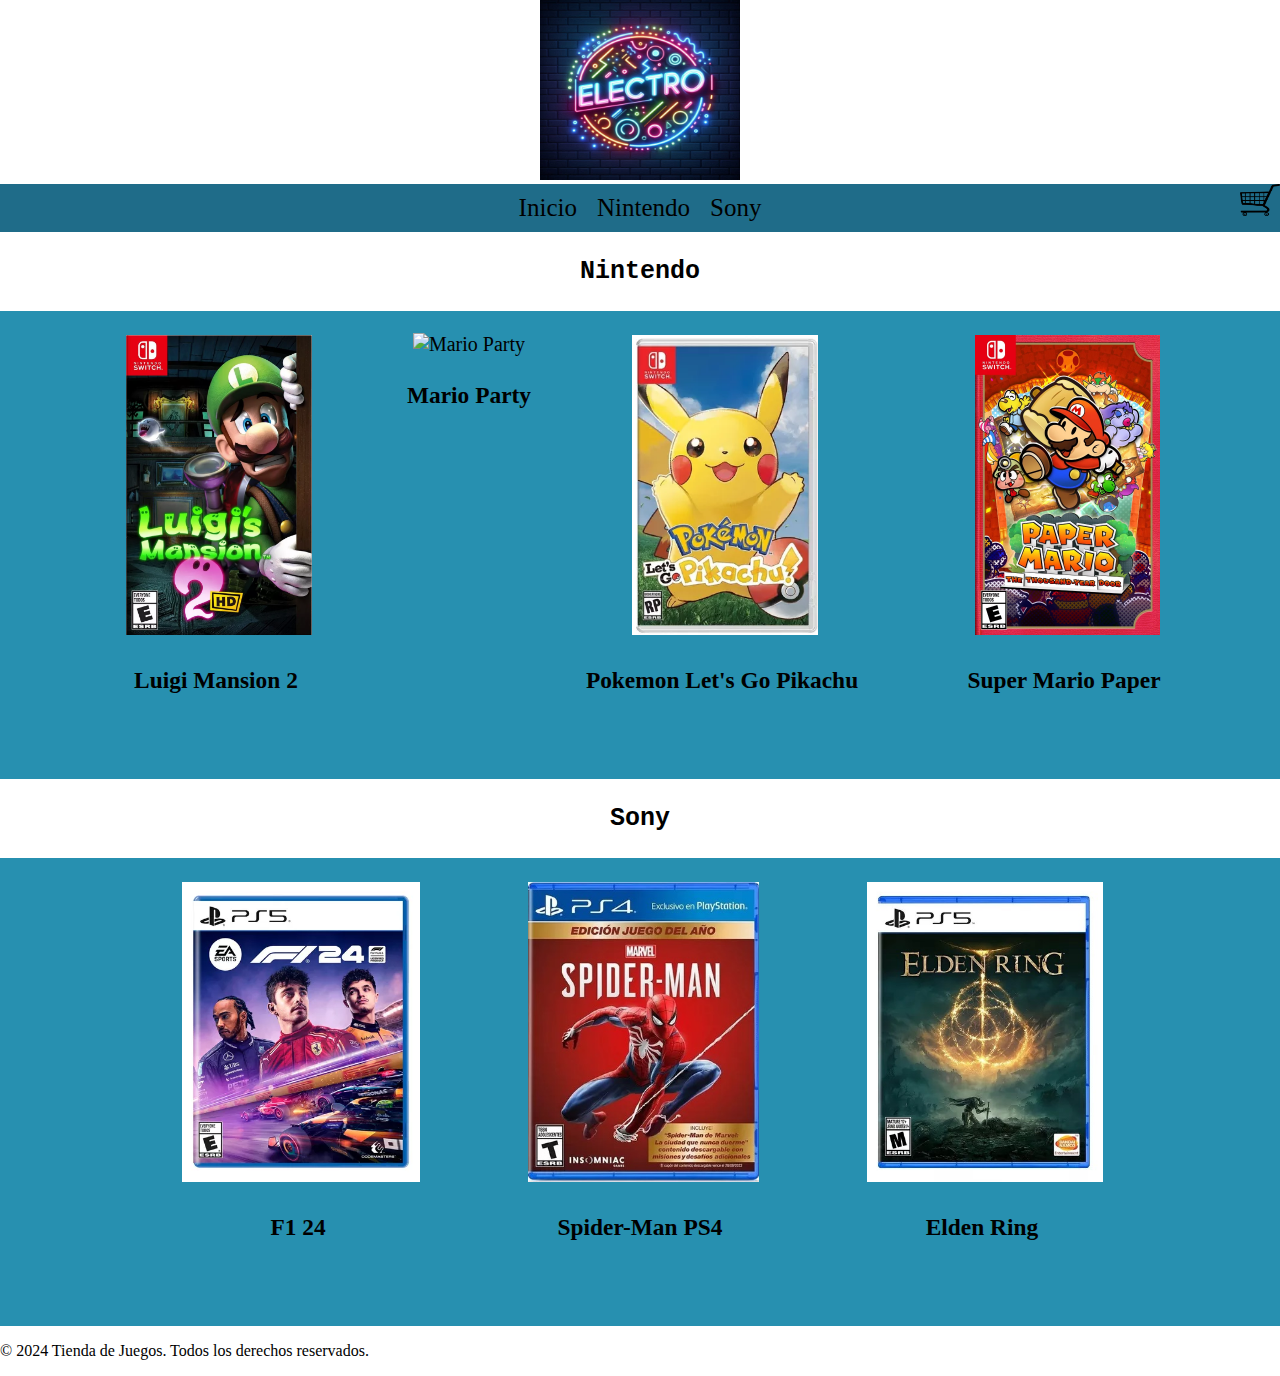
==== index.html @ 431b2d4e "se agregan imagenes, y diseño" ====
<!DOCTYPE html>
<html lang="es">

<head>
    <meta charset="UTF-8">
    <meta name="viewport" content="width=device-width, initial-scale=1.0">
    <title>Tienda de Juegos</title>
    <link href="style.css" rel="stylesheet" type="text/css" />
</head>

<body>

    <header>
        <!-- Logo -->
        <div class="logo">
            <a href="index.html"><img src="img/logo.png" width="200" height="180"></a>
            <br clear="right">
        </div>

        <div class="carrito">
            <a href=""><img src="img/carritodecompras.png" width="40" height="32"></a>
        </div>

        <div class="categorias" id="categorias">
            <a href="index.html" class="nav-menu">Inicio</a>
            <a href="#Nintendo" class="nav-menu">Nintendo</a>
            <a href="#Sony" class="nav-menu">Sony</a>
        </div>
    </header>

    <section id="Nintendo" class="contenedor1">
        <h3 class="tituloSeccion">Nintendo</h3>
        <div class="colorContenedor">
            <div class="imagenes centrarimagenes">
                <div class="textSeccion">
                    <a class="quitarSubrayado" href="">
                        <img src="img/Juegos/Nintendo/Luigi_Mansion_2.png" alt="Luigi Mansion 2">
                        <h3>Luigi Mansion 2</h3>
                    </a>
                </div>
                <div class="textSeccion">
                    <a class="quitarSubrayado" href="">
                        <img src="img/Juegos/Nintendo/Mario_Party.png" alt="Mario Party">
                        <h3>Mario Party</h3>
                    </a>
                </div>
                <div class="textSeccion">
                    <a class="quitarSubrayado" href="">
                        <img src="img/Juegos/Nintendo/Pokemon_Let's_Go_Pikachu.png" alt="Pokemon Let's Go Pikachu">
                        <h3>Pokemon Let's Go Pikachu</h3>
                    </a>
                </div>
                <div class="textSeccion">
                    <a class="quitarSubrayado" href="">
                        <img src="img/Juegos/Nintendo/Super_Mario_Paper.webp" alt="Super Mario Paper">
                        <h3>Super Mario Paper</h3>
                    </a>
                </div>
            </div>
        </div>
    </section>
    
    <section id="Sony" class="contenedor2">
        <h3 class="tituloSeccion">Sony</h3>
        <div class="colorContenedor">
            <div class="imagenes">
                <div class="centrarimagenes">

                    <div class="textSeccion">
                        <a class="quitarSubrayado" href="">
                            <img src="img/Juegos/Sony/PS5/F1_24.webp">
                            <h3>F1 24</h3>
                        </a>
                    </div>

                    <div class="textSeccion">
                        <a class="quitarSubrayado" href="">
                            <img src="img/Juegos/Sony/PS4/SpiderMan_PS4.jpg">
                            <h3>Spider-Man PS4</h3>
                        </a>
                    </div>

                    <div class="textSeccion">
                        <a class="quitarSubrayado" href="">
                            <img src="img/Juegos/Sony/PS5/Elden_Ring.jpg">
                            <h3>Elden Ring</h3>
                        </a>
                    </div>

                </div>
            </div>
        </div>
    </section>

</body>

<footer>
    <p>&copy; 2024 Tienda de Juegos. Todos los derechos reservados.</p>
</footer>
</body>

</html>
---- style.css ----
/* Color fondo */
body {
  background-color: #ffffff;
  margin: 0;
}

.colorContenedor {
  background-color: #2790b0;
  padding: 10px 0 4%;
}

.logo {
  display: flex;
  justify-content: center;
}

/* header */

header .categorias {
  display: flex;
  flex-wrap: wrap;
  justify-content: center;
  background-color: #1f6c89;
}

header .categorias a {
  color: black;
  margin: 5px 5px;
  font-size: 25px;
  font-weight: 500;
  text-decoration: none;
  padding: 5px;
  font-family: "Trebuchet MS";
}

header .categorias :hover {
  transform: scale(1.1);
  transition-duration: 1s;
}

/* HEADER carrito */
header .carrito {
  position: absolute;
  right: 0;
  font-size: 1.5rem;
  display: flex;
}

/* / header */

/* Titulo de la seccion */
.tituloSeccion {
  text-align: center;
  font-size: 25px;
  font-family: "Courier New", Courier, monospace;
}

/* centrar imagenes de los productos */
.centrarimagenes {
  display: flex;
  flex-direction: row;
  flex-wrap: wrap;
  justify-content: center;
}

/* texto, distancia y tamaño  */
.textSeccion {
  padding: 10px 20px;
  font-size: 20px;
  text-align: center;
  font-family: Georgia, "Times New Roman", Times, serif;
  text-decoration: none;
  color: black;
}

.quitarSubrayado {
  text-decoration: none;
  color: black;
}

/* Tamaño imagenes de los productos */
.imagenes img {
  margin: 1%;
  width: 300px;
  height: 300px;
  object-fit: contain;
  position: relative;
  padding: 1px;
}

/* Efecto agrandar imagenes de los productos */
.centrarimagenes :hover img {
  transform: scale(1.1);
  transition-duration: 1s;
}

.centrarimagenes .text:hover img {
  transform: scale(1.1);
}
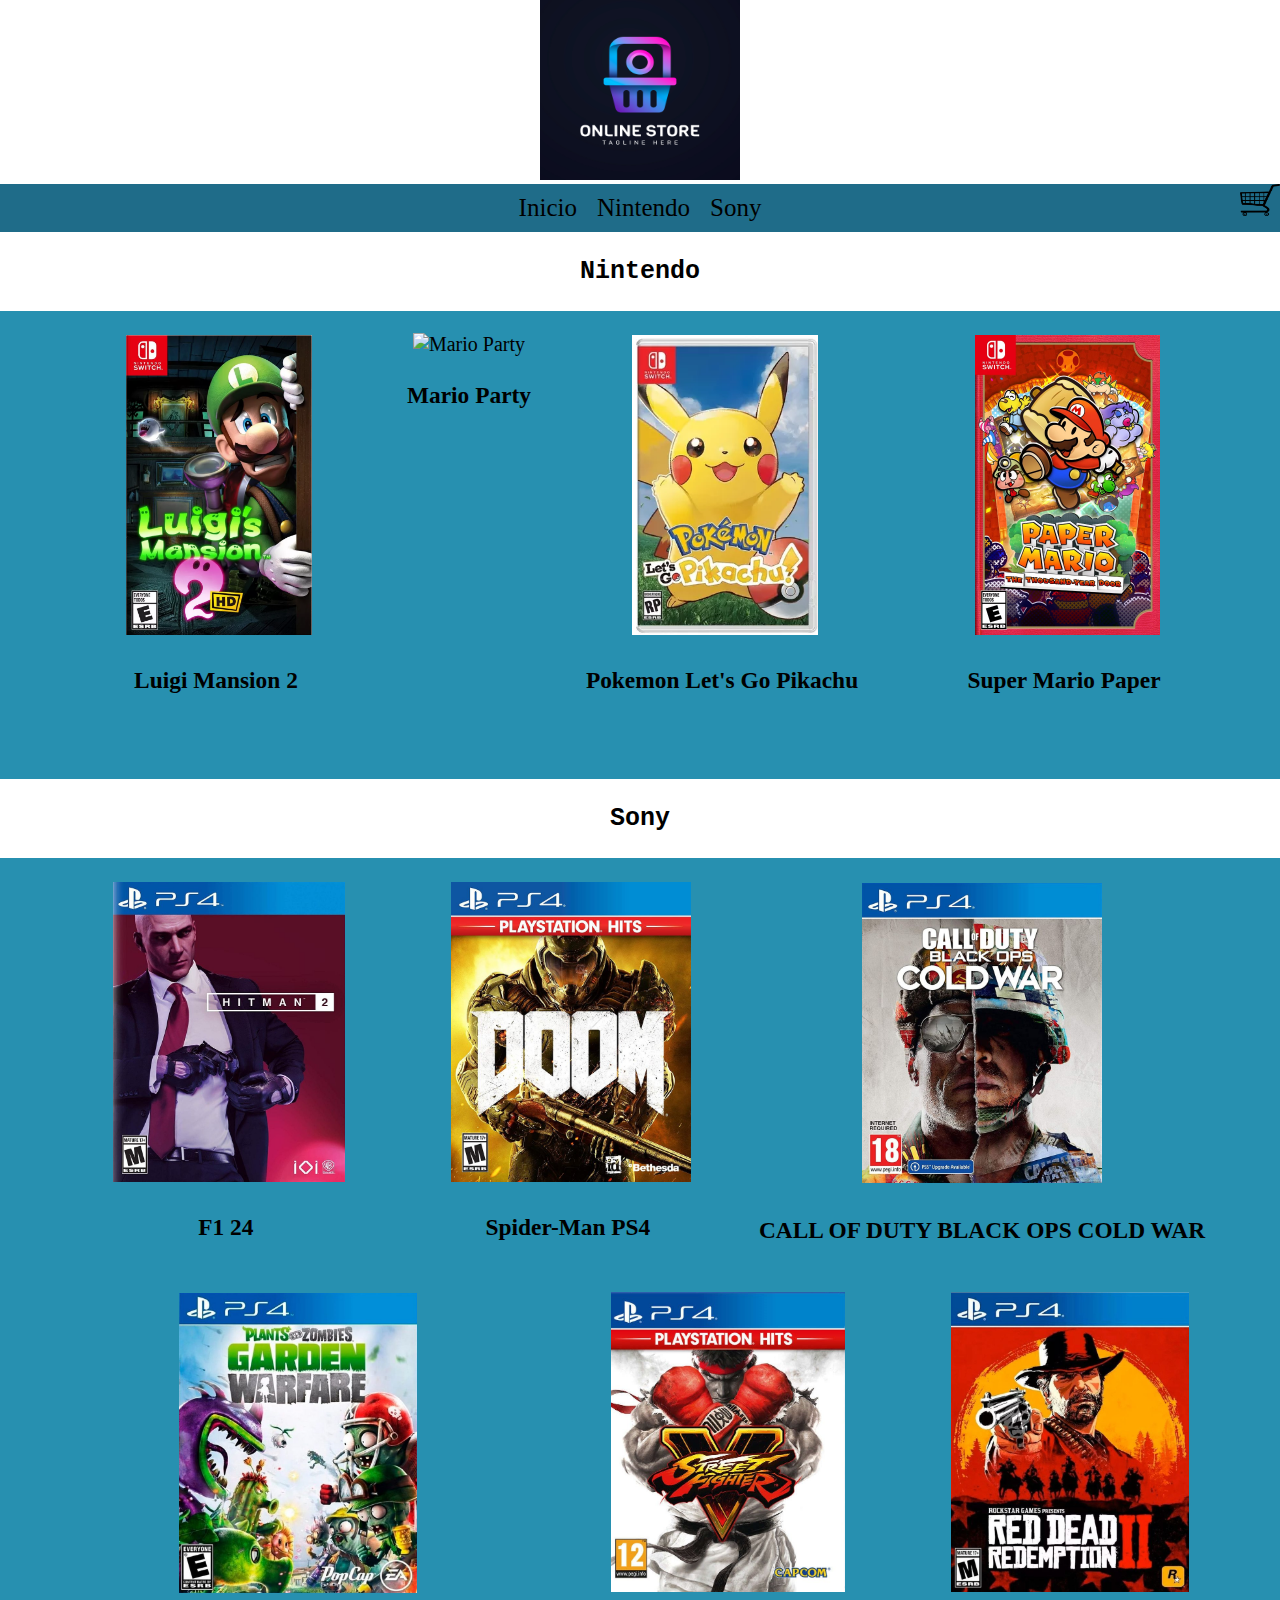
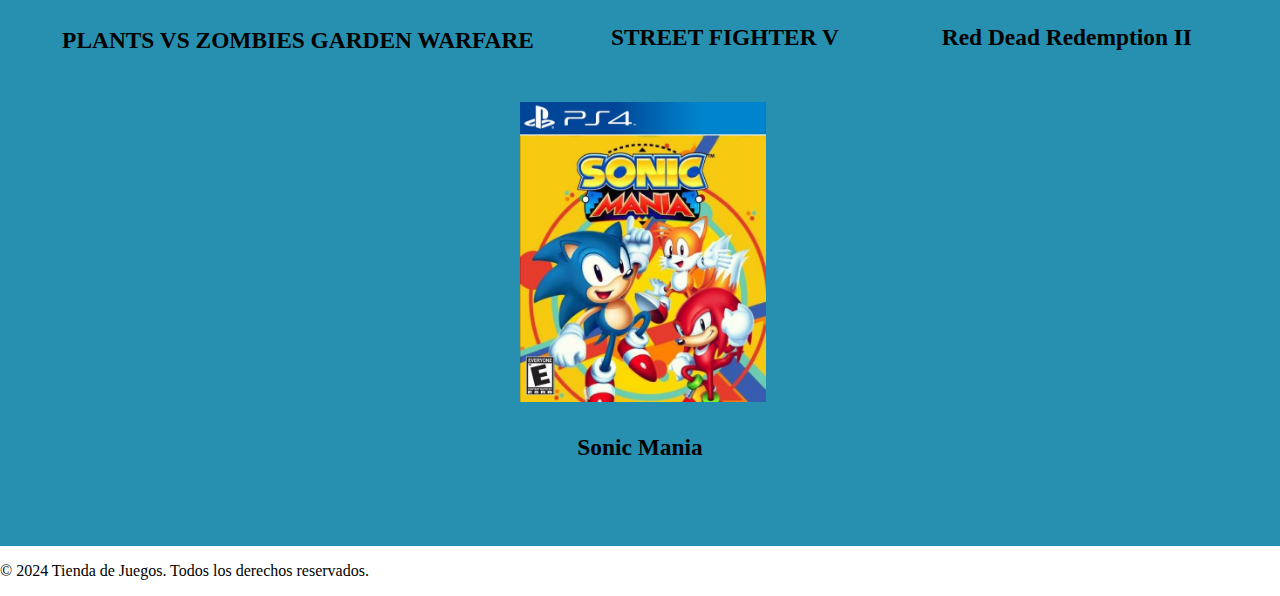
==== commit e4736328: "imagenes y diseño" ====
--- a/index.html
+++ b/index.html
@@ -13,19 +13,22 @@
     <header>
         <!-- Logo -->
         <div class="logo">
-            <a href="index.html"><img src="img/logo.png" width="200" height="180"></a>
+            <a href="index.html"><img src="img/logo.jpg" width="200" height="180"></a>
             <br clear="right">
         </div>
 
-        <div class="carrito">
-            <a href=""><img src="img/carritodecompras.png" width="40" height="32"></a>
-        </div>
+        <!-- .....MENU..... -->
+        <nav>
+            <div class="carrito">
+                <a href=""><img src="img/carritodecompras.png" width="40" height="32"></a>
+            </div>
 
-        <div class="categorias" id="categorias">
-            <a href="index.html" class="nav-menu">Inicio</a>
-            <a href="#Nintendo" class="nav-menu">Nintendo</a>
-            <a href="#Sony" class="nav-menu">Sony</a>
-        </div>
+            <div class="categorias" id="categorias">
+                <a href="index.html" class="nav-menu">Inicio</a>
+                <a href="#Nintendo" class="nav-menu">Nintendo</a>
+                <a href="#Sony" class="nav-menu">Sony</a>
+            </div>
+        </nav>
     </header>
 
     <section id="Nintendo" class="contenedor1">
@@ -59,7 +62,7 @@
             </div>
         </div>
     </section>
-    
+
     <section id="Sony" class="contenedor2">
         <h3 class="tituloSeccion">Sony</h3>
         <div class="colorContenedor">
@@ -68,24 +71,56 @@
 
                     <div class="textSeccion">
                         <a class="quitarSubrayado" href="">
-                            <img src="img/Juegos/Sony/PS5/F1_24.webp">
+                            <img src="img/Juegos/Sony/PS4/HITMAN_2.jfif">
                             <h3>F1 24</h3>
                         </a>
                     </div>
 
                     <div class="textSeccion">
                         <a class="quitarSubrayado" href="">
-                            <img src="img/Juegos/Sony/PS4/SpiderMan_PS4.jpg">
+                            <img src="img/Juegos/Sony/PS4/DOOM.jfif">
                             <h3>Spider-Man PS4</h3>
                         </a>
                     </div>
 
                     <div class="textSeccion">
                         <a class="quitarSubrayado" href="">
-                            <img src="img/Juegos/Sony/PS5/Elden_Ring.jpg">
-                            <h3>Elden Ring</h3>
+                            <img src="img/Juegos/Sony/PS4/CALL_OF_DUTY_BLACK_OPS_COLD_WAR.jfif">
+                            <h3>CALL OF DUTY BLACK OPS COLD WAR</h3>
                         </a>
                     </div>
+
+                    <div class="textSeccion">
+                        <a class="quitarSubrayado" href="">
+                            <img src="img/Juegos/Sony/PS4/PLANTS_VS_ZOMBIES_GARDEN_WARFARE.jfif">
+                            <h3>PLANTS VS ZOMBIES GARDEN WARFARE</h3>
+                        </a>
+                    </div>
+
+                    <div class="textSeccion">
+                        <a class="quitarSubrayado" href="">
+                            <img src="img/Juegos/Sony/PS4/STREET_FIGHTER_V.jfif">
+                            <h3>STREET FIGHTER V</h3>
+                        </a>
+                    </div>
+
+                    <div class="textSeccion">
+                        <a class="quitarSubrayado" href="">
+                            <img src="img/Juegos/Sony/PS4/Red_Dead_Redemption_II.jfif">
+                            <h3>Red Dead Redemption II</h3>
+                        </a>
+                    </div>
+
+
+                    <div class="textSeccion">
+                        <a class="quitarSubrayado" href="">
+                            <img src="img/Juegos/Sony/PS4/Sonic_Mania.jpg">
+                            <h3>Sonic Mania</h3>
+                        </a>
+                    </div>
+
+
+
 
                 </div>
             </div>
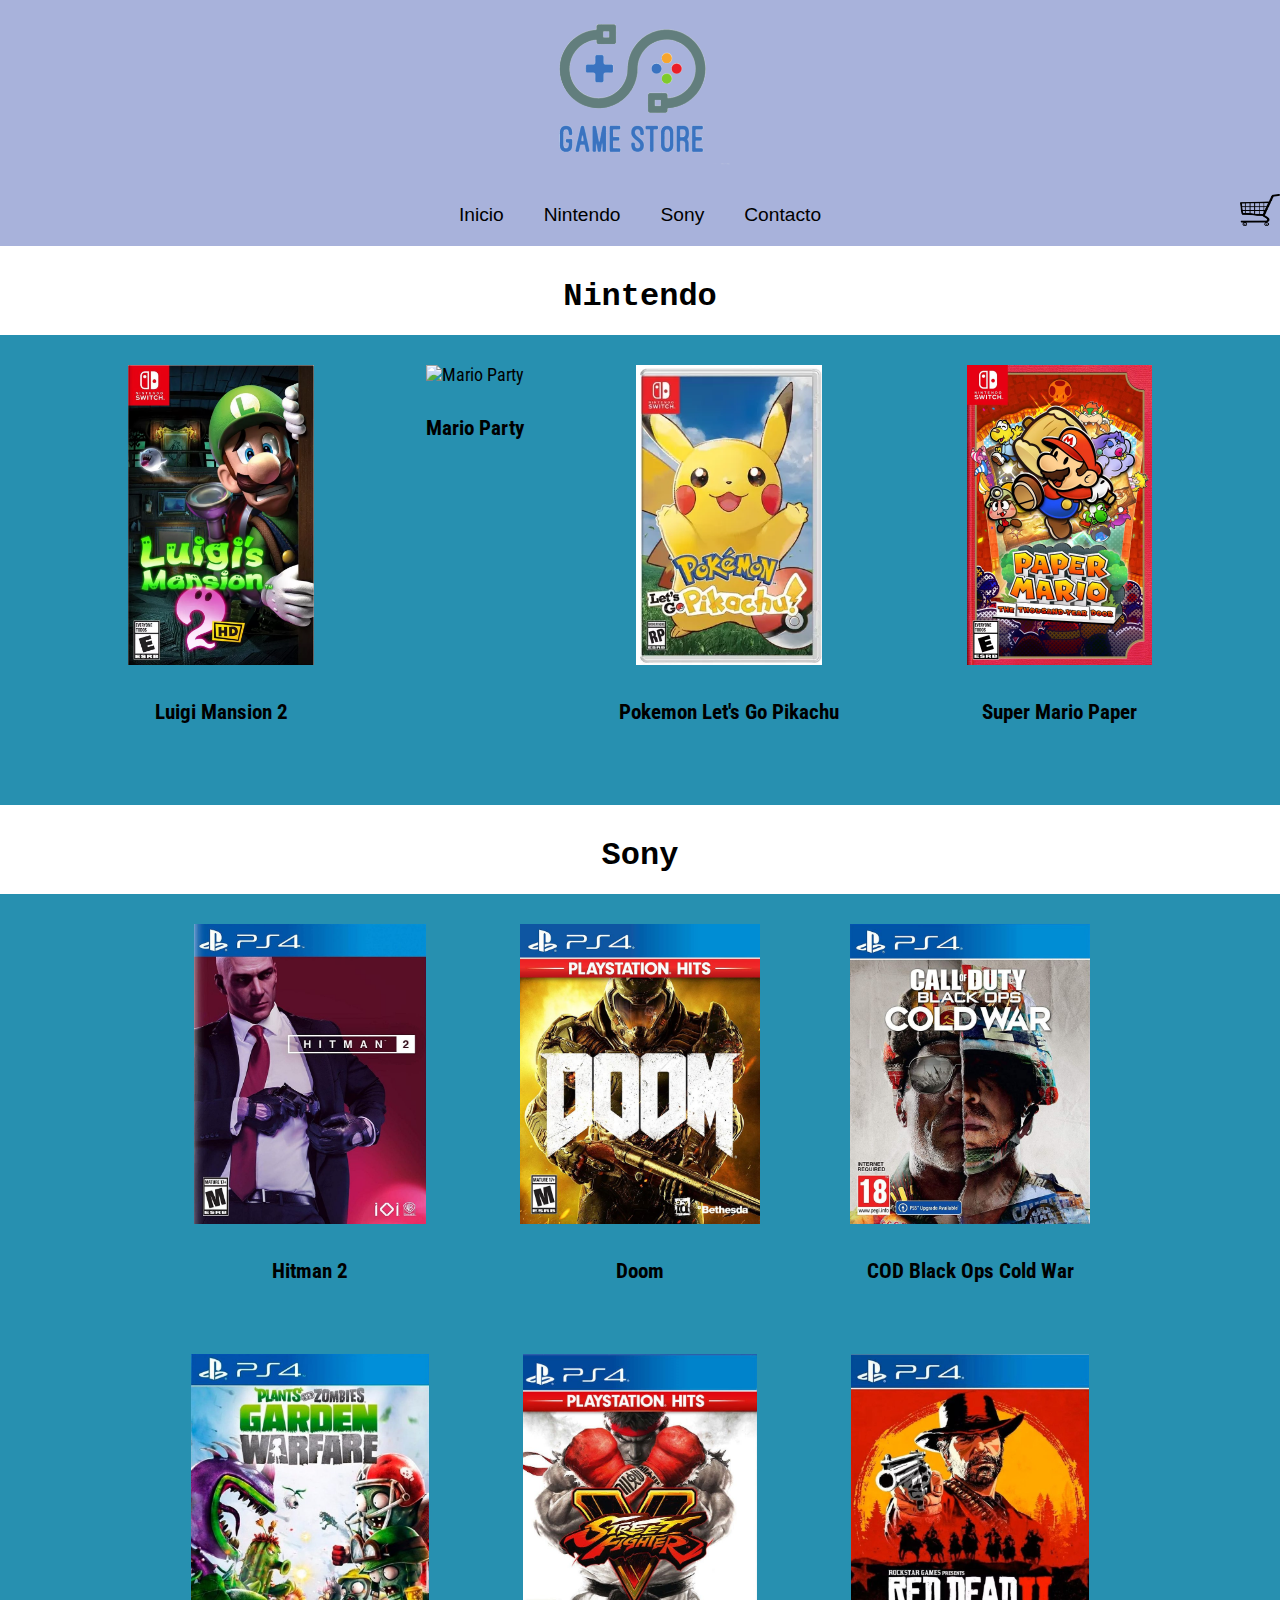
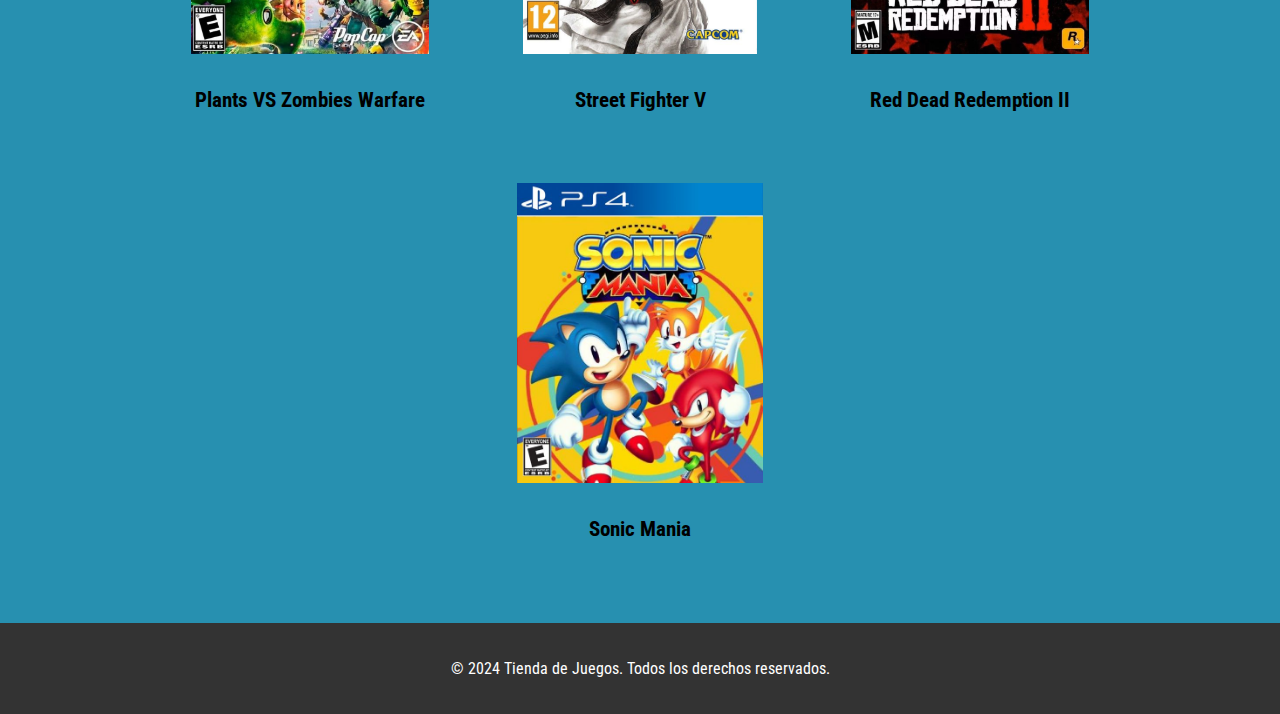
==== commit d200c603: "form y contact" ====
--- a/index.html
+++ b/index.html
@@ -4,134 +4,137 @@
 <head>
     <meta charset="UTF-8">
     <meta name="viewport" content="width=device-width, initial-scale=1.0">
-    <title>Tienda de Juegos</title>
+    <title>Game Store</title>
+
     <link href="style.css" rel="stylesheet" type="text/css" />
+
+    <!-- Fuentes de Google -->
+    <link rel="preconnect" href="https://fonts.googleapis.com">
+    <link rel="preconnect" href="https://fonts.gstatic.com" crossorigin>
+    <link href="https://fonts.googleapis.com/css2?family=Roboto+Condensed:ital,wght@0,100..900;1,100..900&display=swap"
+        rel="stylesheet">
 </head>
 
-<body>
+<header>
+    <!-- Logo -->
+    <a href="index.html">
+        <img src="img/logo.png" alt="Logo Tienda de Juegos" width="200" height="180">
+    </a>
 
-    <header>
-        <!-- Logo -->
-        <div class="logo">
-            <a href="index.html"><img src="img/logo.jpg" width="200" height="180"></a>
-            <br clear="right">
+    <!-- Menú de navegación -->
+    <nav>
+        <div class="carrito">
+            <a href="carrito.html" aria-label="Ver carrito">
+                <img src="img/carritodecompras.png" width="40" height="32" alt="Carrito de compras">
+            </a>
         </div>
 
-        <!-- .....MENU..... -->
-        <nav>
-            <div class="carrito">
-                <a href=""><img src="img/carritodecompras.png" width="40" height="32"></a>
-            </div>
+        <div class="categorias" id="categorias">
+            <a href="index.html" class="nav-menu" aria-label="Ir a la página principal">Inicio</a>
+            <a href="#Nintendo" class="nav-menu" aria-label="Ver juegos de Nintendo">Nintendo</a>
+            <a href="#Sony" class="nav-menu" aria-label="Ver juegos de Sony">Sony</a>
+            <a href="contact.html" target="_blank" class="nav-menu" aria-label="Contacto">Contacto</a>
+        </div>
+    </nav>
+</header>
 
-            <div class="categorias" id="categorias">
-                <a href="index.html" class="nav-menu">Inicio</a>
-                <a href="#Nintendo" class="nav-menu">Nintendo</a>
-                <a href="#Sony" class="nav-menu">Sony</a>
-            </div>
-        </nav>
-    </header>
+<body>
+    <main>
 
-    <section id="Nintendo" class="contenedor1">
-        <h3 class="tituloSeccion">Nintendo</h3>
-        <div class="colorContenedor">
-            <div class="imagenes centrarimagenes">
-                <div class="textSeccion">
-                    <a class="quitarSubrayado" href="">
-                        <img src="img/Juegos/Nintendo/Luigi_Mansion_2.png" alt="Luigi Mansion 2">
-                        <h3>Luigi Mansion 2</h3>
-                    </a>
-                </div>
-                <div class="textSeccion">
-                    <a class="quitarSubrayado" href="">
-                        <img src="img/Juegos/Nintendo/Mario_Party.png" alt="Mario Party">
-                        <h3>Mario Party</h3>
-                    </a>
-                </div>
-                <div class="textSeccion">
-                    <a class="quitarSubrayado" href="">
-                        <img src="img/Juegos/Nintendo/Pokemon_Let's_Go_Pikachu.png" alt="Pokemon Let's Go Pikachu">
-                        <h3>Pokemon Let's Go Pikachu</h3>
-                    </a>
-                </div>
-                <div class="textSeccion">
-                    <a class="quitarSubrayado" href="">
-                        <img src="img/Juegos/Nintendo/Super_Mario_Paper.webp" alt="Super Mario Paper">
-                        <h3>Super Mario Paper</h3>
-                    </a>
+        <!-- Sección de juegos Nintendo -->
+        <section id="Nintendo" class="contenedor1">
+            <h3 class="tituloSeccion">Nintendo</h3>
+            <div class="colorContenedor">
+                <div class="imagenes centrarimagenes">
+                    <div class="textoSeccion">
+                        <a class="quitarSubrayado" href="">
+                            <img src="img/Juegos/Nintendo/Luigi_Mansion_2.png" alt="Luigi Mansion 2">
+                            <h3>Luigi Mansion 2</h3>
+                        </a>
+                    </div>
+                    <div class="textoSeccion">
+                        <a class="quitarSubrayado" href="">
+                            <img src="img/Juegos/Nintendo/Mario_Party.png" alt="Mario Party">
+                            <h3>Mario Party</h3>
+                        </a>
+                    </div>
+                    <div class="textoSeccion">
+                        <a class="quitarSubrayado" href="">
+                            <img src="img/Juegos/Nintendo/Pokemon_Let's_Go_Pikachu.png" alt="Pokemon Let's Go Pikachu">
+                            <h3>Pokemon Let's Go Pikachu</h3>
+                        </a>
+                    </div>
+                    <div class="textoSeccion">
+                        <a class="quitarSubrayado" href="">
+                            <img src="img/Juegos/Nintendo/Super_Mario_Paper.webp" alt="Super Mario Paper">
+                            <h3>Super Mario Paper</h3>
+                        </a>
+                    </div>
                 </div>
             </div>
-        </div>
-    </section>
+        </section>
 
-    <section id="Sony" class="contenedor2">
-        <h3 class="tituloSeccion">Sony</h3>
-        <div class="colorContenedor">
-            <div class="imagenes">
-                <div class="centrarimagenes">
+        <!-- Sección de juegos Sony -->
+        <section id="Sony" class="contenedor2">
+            <h3 class="tituloSeccion">Sony</h3>
+            <div class="colorContenedor">
+                <div class="imagenes">
+                    <div class="centrarimagenes">
+                        <div class="textoSeccion">
+                            <a class="quitarSubrayado" href="">
+                                <img src="img/Juegos/Sony/PS4/HITMAN_2.jfif" alt="Hitman 2">
+                                <h3>Hitman 2</h3>
+                            </a>
+                        </div>
+                        <div class="textoSeccion">
+                            <a class="quitarSubrayado" href="">
+                                <img src="img/Juegos/Sony/PS4/DOOM.jfif" alt="Doom">
+                                <h3>Doom</h3>
+                            </a>
+                        </div>
+                        <div class="textoSeccion">
+                            <a class="quitarSubrayado" href="">
+                                <img src="img/Juegos/Sony/PS4/CALL_OF_DUTY_BLACK_OPS_COLD_WAR.jfif"
+                                    alt="COD Black Ops Cold War">
+                                <h3>COD Black Ops Cold War</h3>
+                            </a>
+                        </div>
+                        <div class="textoSeccion">
+                            <a class="quitarSubrayado" href="">
+                                <img src="img/Juegos/Sony/PS4/PLANTS_VS_ZOMBIES_GARDEN_WARFARE.jfif"
+                                    alt="Plants VS Zombies Warfare">
+                                <h3>Plants VS Zombies Warfare</h3>
+                            </a>
+                        </div>
+                        <div class="textoSeccion">
+                            <a class="quitarSubrayado" href="">
+                                <img src="img/Juegos/Sony/PS4/STREET_FIGHTER_V.jfif" alt="Street Fighter V">
+                                <h3>Street Fighter V</h3>
+                            </a>
+                        </div>
+                        <div class="textoSeccion">
+                            <a class="quitarSubrayado" href="">
+                                <img src="img/Juegos/Sony/PS4/Red_Dead_Redemption_II.jfif" alt="Red Dead Redemption II">
+                                <h3>Red Dead Redemption II</h3>
+                            </a>
+                        </div>
+                        <div class="textoSeccion">
+                            <a class="quitarSubrayado" href="">
+                                <img src="img/Juegos/Sony/PS4/Sonic_Mania.jpg" alt="Sonic Mania">
+                                <h3>Sonic Mania</h3>
+                            </a>
+                        </div>
+                    </div>
+                </div>
+            </div>
+        </section>
+    </main>
+</body>
 
-                    <div class="textSeccion">
-                        <a class="quitarSubrayado" href="">
-                            <img src="img/Juegos/Sony/PS4/HITMAN_2.jfif">
-                            <h3>F1 24</h3>
-                        </a>
-                    </div>
-
-                    <div class="textSeccion">
-                        <a class="quitarSubrayado" href="">
-                            <img src="img/Juegos/Sony/PS4/DOOM.jfif">
-                            <h3>Spider-Man PS4</h3>
-                        </a>
-                    </div>
-
-                    <div class="textSeccion">
-                        <a class="quitarSubrayado" href="">
-                            <img src="img/Juegos/Sony/PS4/CALL_OF_DUTY_BLACK_OPS_COLD_WAR.jfif">
-                            <h3>CALL OF DUTY BLACK OPS COLD WAR</h3>
-                        </a>
-                    </div>
-
-                    <div class="textSeccion">
-                        <a class="quitarSubrayado" href="">
-                            <img src="img/Juegos/Sony/PS4/PLANTS_VS_ZOMBIES_GARDEN_WARFARE.jfif">
-                            <h3>PLANTS VS ZOMBIES GARDEN WARFARE</h3>
-                        </a>
-                    </div>
-
-                    <div class="textSeccion">
-                        <a class="quitarSubrayado" href="">
-                            <img src="img/Juegos/Sony/PS4/STREET_FIGHTER_V.jfif">
-                            <h3>STREET FIGHTER V</h3>
-                        </a>
-                    </div>
-
-                    <div class="textSeccion">
-                        <a class="quitarSubrayado" href="">
-                            <img src="img/Juegos/Sony/PS4/Red_Dead_Redemption_II.jfif">
-                            <h3>Red Dead Redemption II</h3>
-                        </a>
-                    </div>
+    <!-- Footer -->
+    <footer>
+        <p>&copy; 2024 Tienda de Juegos. Todos los derechos reservados.</p>
+    </footer>
 
 
-                    <div class="textSeccion">
-                        <a class="quitarSubrayado" href="">
-                            <img src="img/Juegos/Sony/PS4/Sonic_Mania.jpg">
-                            <h3>Sonic Mania</h3>
-                        </a>
-                    </div>
-
-
-
-
-                </div>
-            </div>
-        </div>
-    </section>
-
-</body>
-
-<footer>
-    <p>&copy; 2024 Tienda de Juegos. Todos los derechos reservados.</p>
-</footer>
-</body>
-
 </html>--- a/style.css
+++ b/style.css
@@ -1,7 +1,8 @@
-/* Color fondo */
+/* Estilos globales */
 body {
   background-color: #ffffff;
   margin: 0;
+  font-family: 'Roboto Condensed', sans-serif;
 }
 
 .colorContenedor {
@@ -9,36 +10,44 @@
   padding: 10px 0 4%;
 }
 
+/* Estilos del logo */
 .logo {
   display: flex;
   justify-content: center;
-}
-
-/* header */
-
+  align-items: center;
+}
+
+/* Header */
+header {
+  display: flex;
+  flex-direction: column;
+  align-items: center;
+  padding: 10px 20px;
+  background-color: #a8b2db;
+}
+
+/* Menú de navegación */
 header .categorias {
   display: flex;
-  flex-wrap: wrap;
   justify-content: center;
-  background-color: #1f6c89;
 }
 
 header .categorias a {
   color: black;
-  margin: 5px 5px;
-  font-size: 25px;
+  margin: 5px 10px;
+  font-size: 1.2rem;
   font-weight: 500;
   text-decoration: none;
-  padding: 5px;
-  font-family: "Trebuchet MS";
-}
-
-header .categorias :hover {
+  padding: 5px 10px;
+  font-family: "Trebuchet MS", sans-serif;
+  transition: transform 0.3s ease-in-out;
+}
+
+header .categorias a:hover {
   transform: scale(1.1);
-  transition-duration: 1s;
-}
-
-/* HEADER carrito */
+}
+
+/* Estilos del carrito */
 header .carrito {
   position: absolute;
   right: 0;
@@ -46,30 +55,28 @@
   display: flex;
 }
 
-/* / header */
-
-/* Titulo de la seccion */
+/* Títulos de las secciones */
 .tituloSeccion {
   text-align: center;
-  font-size: 25px;
+  font-size: 2rem;
   font-family: "Courier New", Courier, monospace;
-}
-
-/* centrar imagenes de los productos */
+  /* color: #fff; */
+  margin-bottom: 20px;
+}
+
+/* Estilos para las imágenes de los juegos */
 .centrarimagenes {
   display: flex;
-  flex-direction: row;
   flex-wrap: wrap;
   justify-content: center;
-}
-
-/* texto, distancia y tamaño  */
-.textSeccion {
+  gap: 20px;
+}
+
+/* Estilos de los productos */
+.textoSeccion {
   padding: 10px 20px;
-  font-size: 20px;
+  font-size: 1.1rem;
   text-align: center;
-  font-family: Georgia, "Times New Roman", Times, serif;
-  text-decoration: none;
   color: black;
 }
 
@@ -78,22 +85,153 @@
   color: black;
 }
 
-/* Tamaño imagenes de los productos */
+/* Estilo de las imágenes dentro de los productos */
 .imagenes img {
-  margin: 1%;
-  width: 300px;
+  margin: 10px;
+  width: 250px;
   height: 300px;
   object-fit: contain;
-  position: relative;
-  padding: 1px;
-}
-
-/* Efecto agrandar imagenes de los productos */
-.centrarimagenes :hover img {
+  transition: transform 0.5s ease;
+}
+
+/* Efecto hover en las imágenes */
+.centrarimagenes .textoSeccion:hover img {
   transform: scale(1.1);
-  transition-duration: 1s;
-}
-
-.centrarimagenes .text:hover img {
-  transform: scale(1.1);
-}
+}
+
+/* Estilos del footer */
+footer {
+  text-align: center;
+  padding: 20px;
+  background-color: #333;
+  color: white;
+}
+
+
+
+
+/* ------------------ form.html --------------------- */
+
+/* Estilos globales para el formulario */
+.form-contacto {
+  width: 100%;
+  max-width: 600px; /* Limita el ancho máximo del formulario */
+  margin: 30px auto; /* Centra el formulario y le da un espacio desde arriba */
+  padding: 20px;
+  background-color: #f9f9f9; /* Fondo suave para el formulario */
+  border-radius: 8px; /* Bordes redondeados */
+  box-shadow: 0 4px 8px rgba(0, 0, 0, 0.1); /* Sombra sutil */
+}
+
+/* Estilos para las etiquetas */
+.form-contacto label {
+  display: block;
+  margin-bottom: 8px;
+  font-size: 1rem;
+  font-weight: bold;
+  color: #333; /* Color oscuro para las etiquetas */
+}
+
+/* Estilos para los campos de entrada de texto */
+.form-contacto input,
+.form-contacto textarea {
+  width: 100%; /* Hace que los campos ocupen todo el ancho disponible */
+  padding: 12px; /* Relleno dentro de los campos */
+  margin-bottom: 15px; /* Espacio entre los campos */
+  font-size: 1rem; /* Tamaño de la fuente */
+  border: 1px solid #ccc; /* Borde gris claro */
+  border-radius: 4px; /* Bordes ligeramente redondeados */
+  box-sizing: border-box; /* Asegura que el padding no afecte el tamaño total */
+}
+
+/* Efecto de enfoque en los campos de entrada */
+.form-contacto input:focus,
+.form-contacto textarea:focus {
+  border-color: #2790b0; /* Borde azul cuando el campo está en foco */
+  outline: none; /* Elimina el contorno por defecto */
+}
+
+/* Estilo para el botón de envío */
+.form-contacto button {
+  width: 100%;
+  padding: 12px;
+  background-color: #2790b0; /* Fondo azul */
+  color: white; /* Texto blanco */
+  font-size: 1.1rem;
+  font-weight: bold;
+  border: none;
+  border-radius: 4px;
+  cursor: pointer;
+  transition: background-color 0.3s ease; /* Efecto al pasar el ratón */
+}
+
+/* Efecto hover en el botón */
+.form-contacto button:hover {
+  background-color: #1d6f8b; /* Azul más oscuro cuando el cursor está encima */
+}
+
+/* Estilos para el área de texto */
+.form-contacto textarea {
+  resize: vertical; /* Permite que el usuario cambie el tamaño de la caja de texto solo verticalmente */
+}
+
+/* Mensaje de éxito o error (si lo necesitas) */
+.form-contacto .mensaje {
+  font-size: 1rem;
+  color: green;
+  margin-top: 20px;
+}
+
+
+
+
+
+/* ------------------ contact.html --------------------- */
+
+/* Estilo global para la clase confirmacion */
+.confirmacion {
+  background-color: #ffffff; /* Fondo blanco */
+  padding: 30px;
+  text-align: center; /* Centra el texto */
+  border-radius: 8px; /* Bordes redondeados */
+  box-shadow: 0 4px 12px rgba(0, 0, 0, 0.1); /* Sombra suave para el contenedor */
+  width: 100%;
+  max-width: 500px; /* Limita el ancho máximo de la sección */
+  margin: 100px auto; /* Centra la sección en la página y la separa de los bordes */
+}
+
+/* Estilo para los títulos */
+.confirmacion h3 {
+  font-size: 2rem;
+  font-family: 'Roboto Condensed', sans-serif;
+  color: #2790b0; /* Azul que combina con el tema */
+  margin-bottom: 10px;
+}
+
+.confirmacion h4 {
+  font-size: 1.2rem;
+  color: #666; /* Gris oscuro para el texto secundario */
+  margin-bottom: 20px;
+}
+
+/* Estilo para el botón de volver */
+.boton-volver {
+  padding: 12px 25px;
+  background-color: #2790b0; /* Azul del tema */
+  color: white;
+  font-size: 1.1rem;
+  font-weight: bold;
+  border: none;
+  border-radius: 4px;
+  cursor: pointer;
+  transition: background-color 0.3s ease; /* Efecto de transición para el hover */
+}
+
+/* Efecto hover en el botón */
+.boton-volver:hover {
+  background-color: #1d6f8b; /* Azul más oscuro cuando se pasa el cursor */
+}
+
+.boton-volver:focus {
+  outline: none; /* Elimina el contorno cuando está enfocado */
+}
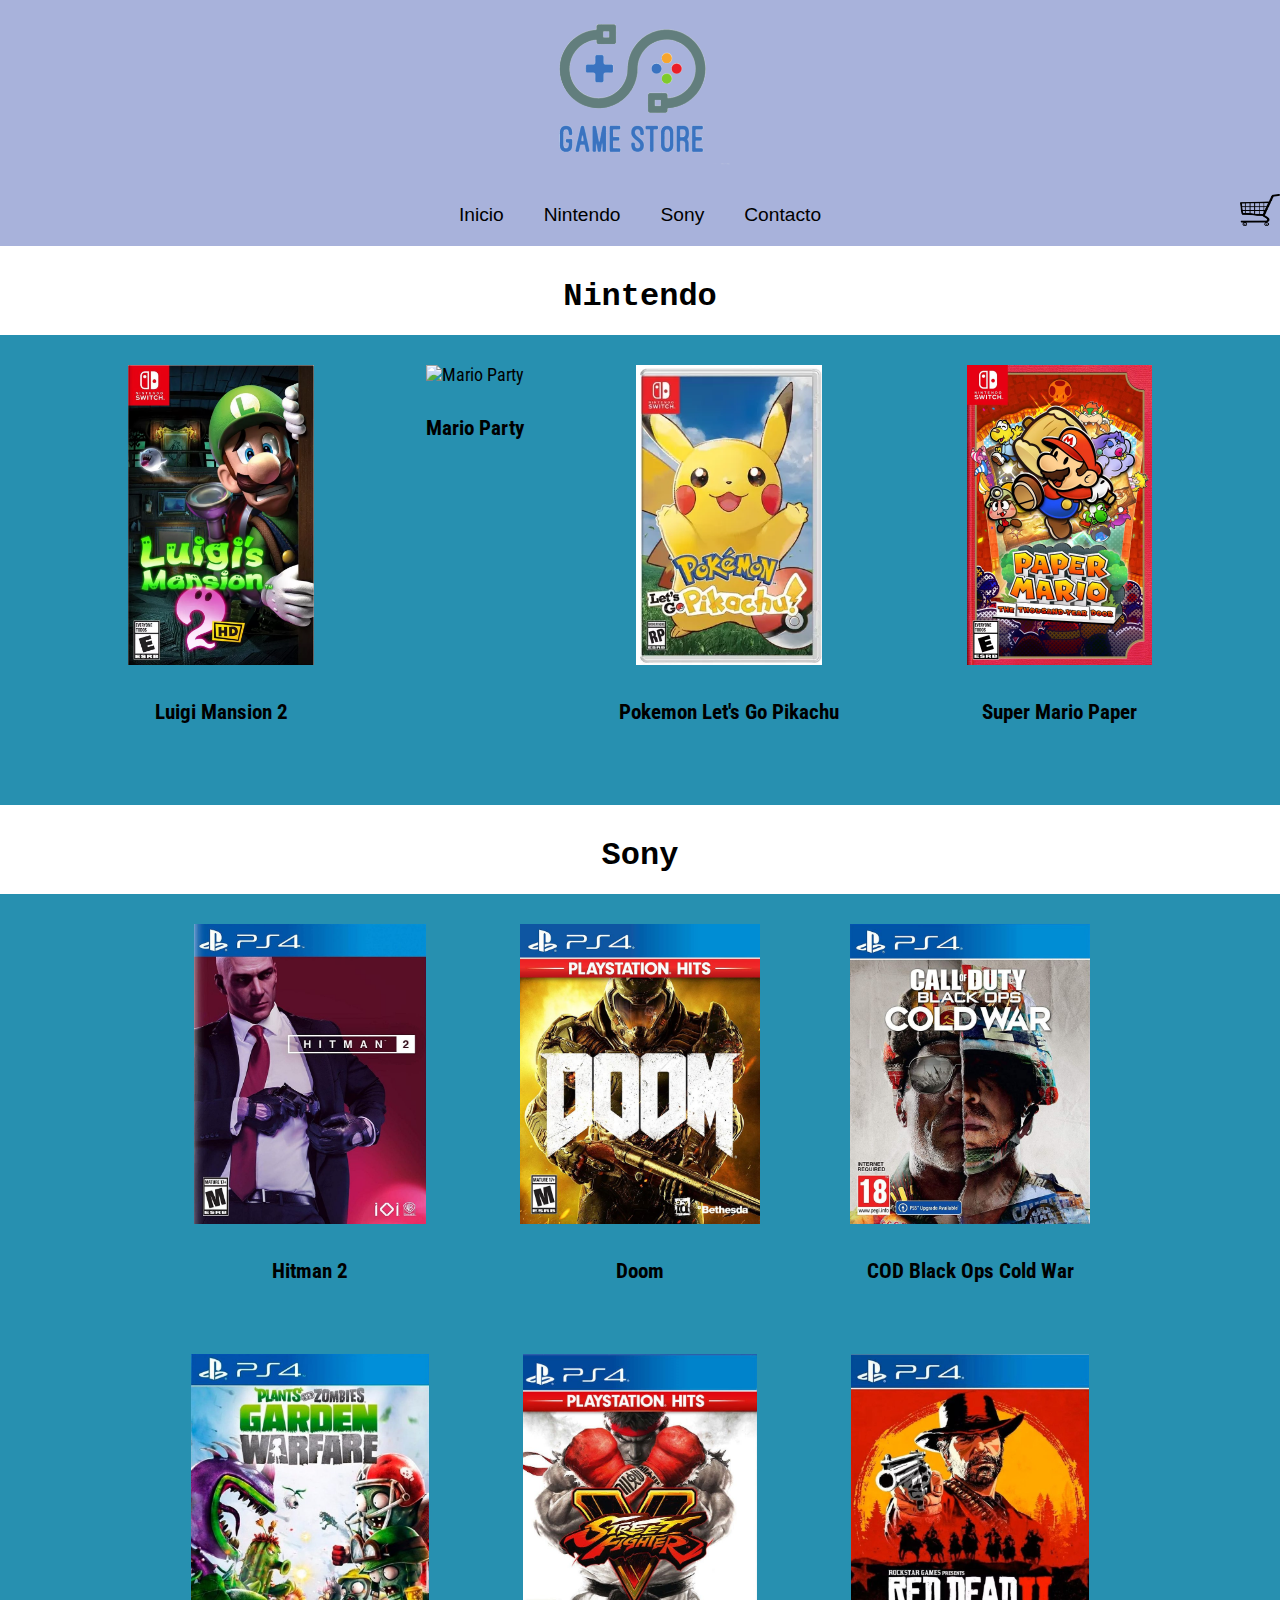
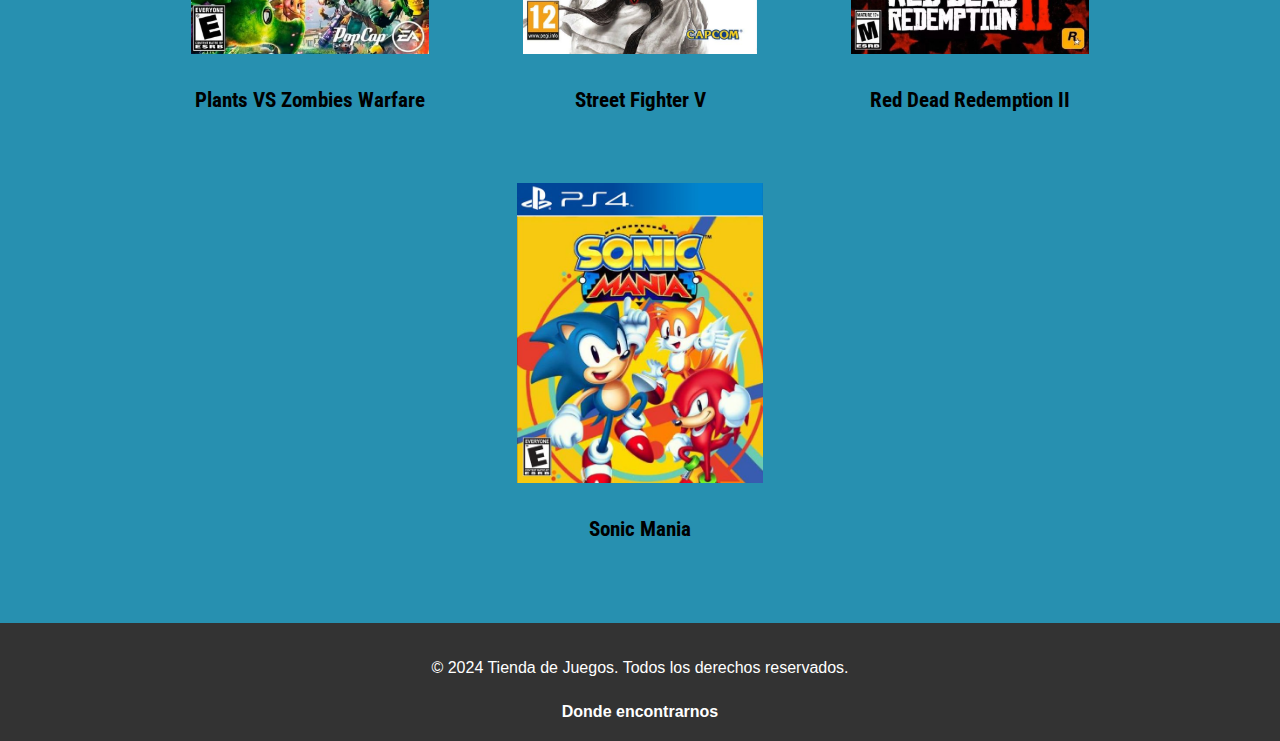
==== commit ce9ac576: "ubicacion" ====
--- a/index.html
+++ b/index.html
@@ -15,30 +15,28 @@
         rel="stylesheet">
 </head>
 
-<header>
-    <!-- Logo -->
-    <a href="index.html">
-        <img src="img/logo.png" alt="Logo Tienda de Juegos" width="200" height="180">
-    </a>
+<body>
+    <header>
+        <!-- Logo -->
+        <a href="index.html">
+            <img src="img/logo.png" alt="Logo Tienda de Juegos" width="200" height="180">
+        </a>
 
-    <!-- Menú de navegación -->
-    <nav>
-        <div class="carrito">
-            <a href="carrito.html" aria-label="Ver carrito">
-                <img src="img/carritodecompras.png" width="40" height="32" alt="Carrito de compras">
-            </a>
-        </div>
+        <!-- Menú de navegación -->
+        <nav>
+            <div class="carrito">
+                <a href=""><img src="img/carritodecompras.png" width="40" height="32"></a>
+            </div>
 
-        <div class="categorias" id="categorias">
-            <a href="index.html" class="nav-menu" aria-label="Ir a la página principal">Inicio</a>
-            <a href="#Nintendo" class="nav-menu" aria-label="Ver juegos de Nintendo">Nintendo</a>
-            <a href="#Sony" class="nav-menu" aria-label="Ver juegos de Sony">Sony</a>
-            <a href="contact.html" target="_blank" class="nav-menu" aria-label="Contacto">Contacto</a>
-        </div>
-    </nav>
-</header>
+            <div class="categorias" id="categorias">
+                <a href="index.html" class="nav-menu" aria-label="Ir a la página principal">Inicio</a>
+                <a href="#Nintendo" class="nav-menu" aria-label="Ver juegos de Nintendo">Nintendo</a>
+                <a href="#Sony" class="nav-menu" aria-label="Ver juegos de Sony">Sony</a>
+                <a href="contact.html" target="_blank" class="nav-menu" aria-label="Contacto">Contacto</a>
+            </div>
+        </nav>
+    </header>
 
-<body>
     <main>
 
         <!-- Sección de juegos Nintendo -->
@@ -129,12 +127,12 @@
             </div>
         </section>
     </main>
-</body>
 
     <!-- Footer -->
     <footer>
         <p>&copy; 2024 Tienda de Juegos. Todos los derechos reservados.</p>
+        <a href="location.html" class="nav-menu" aria-label="ubicacion">Donde encontrarnos</a>
     </footer>
-
+</body>
 
 </html>--- a/style.css
+++ b/style.css
@@ -105,6 +105,20 @@
   padding: 20px;
   background-color: #333;
   color: white;
+  font-family: Arial, sans-serif;
+}
+
+footer a {
+  color: #ffffff; /* Color blanco para el enlace */
+  text-decoration: none; /* Elimina el subrayado */
+  font-weight: bold;
+  margin-top: 10px;
+  display: inline-block;
+}
+
+footer a:hover {
+  color: #f39c12; /* Color dorado en hover */
+  text-decoration: underline; /* Subrayado al pasar el mouse */
 }
 
 
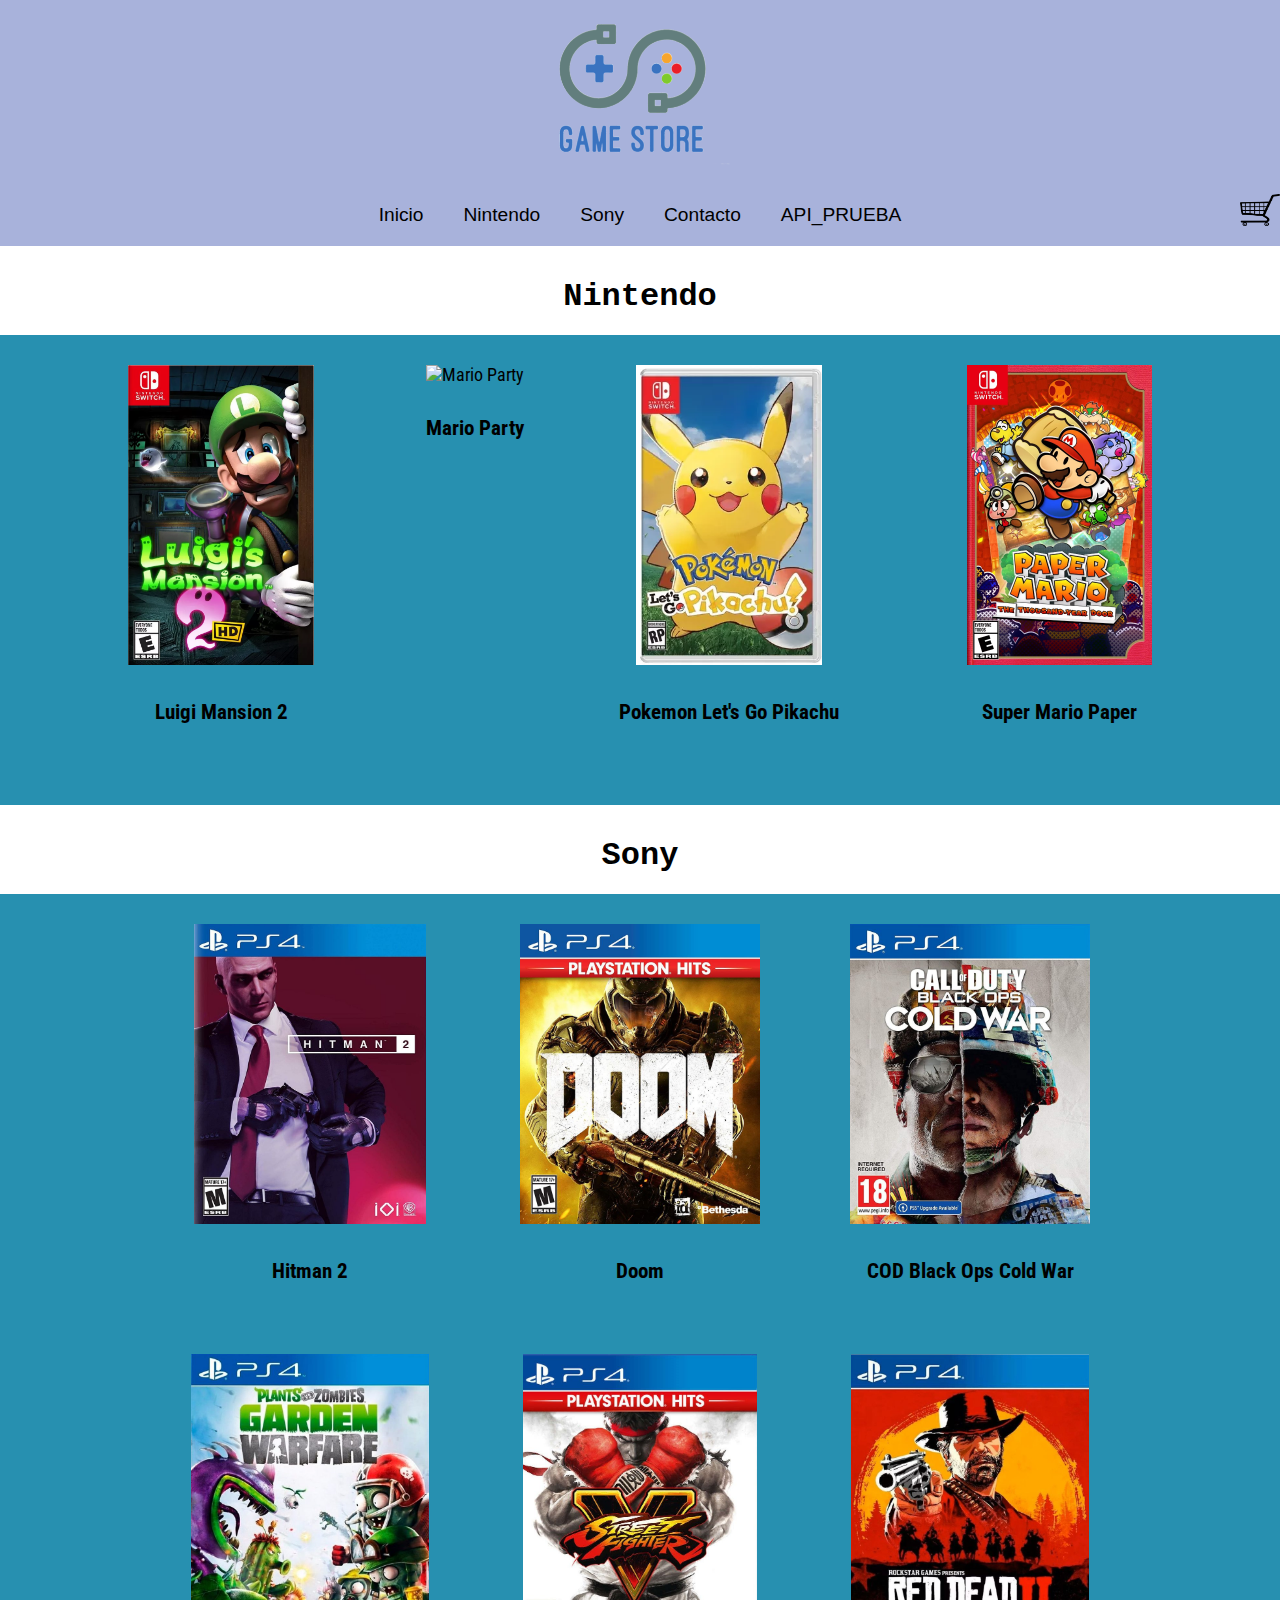
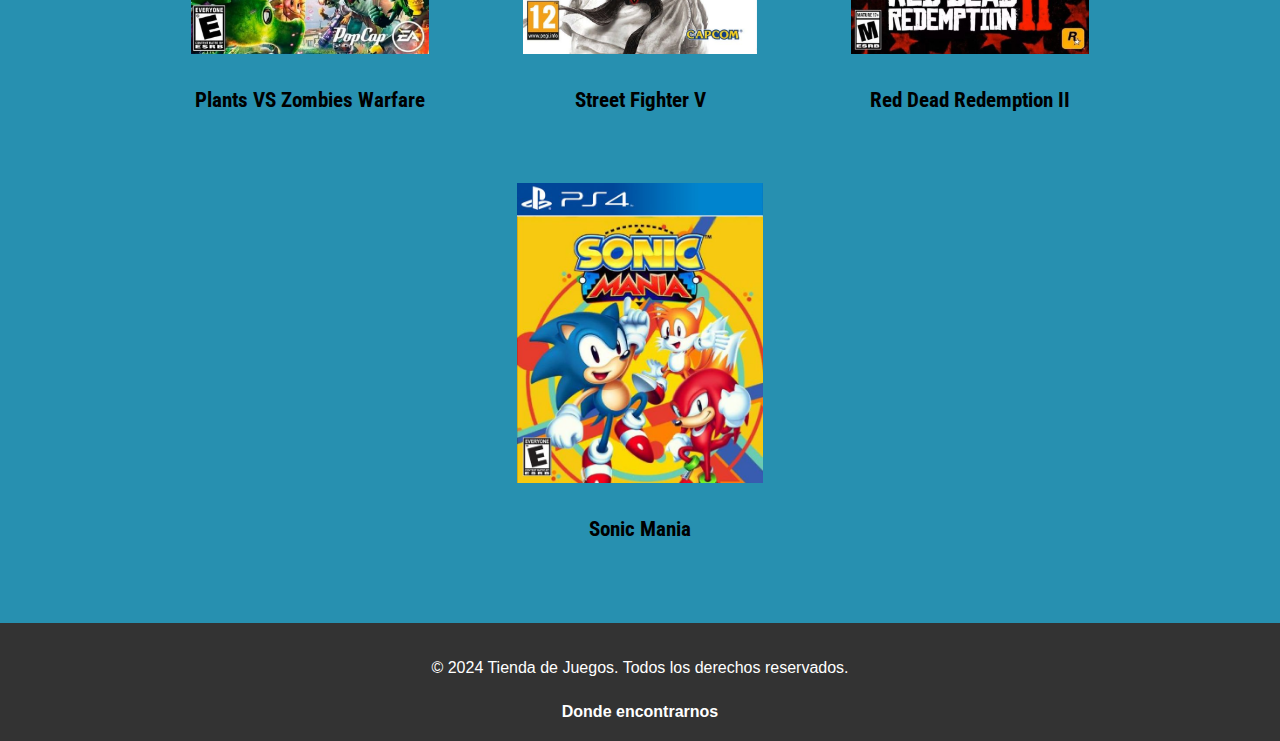
==== commit 776afac5: "- Se añadió la página api.html. - Se modificó contact.html y form.html. - Se agregó un nuevo archivo" ====
--- a/index.html
+++ b/index.html
@@ -1,138 +1,199 @@
 <!DOCTYPE html>
 <html lang="es">
-
-<head>
-    <meta charset="UTF-8">
-    <meta name="viewport" content="width=device-width, initial-scale=1.0">
+  <head>
+    <meta charset="UTF-8" />
+    <meta name="viewport" content="width=device-width, initial-scale=1.0" />
     <title>Game Store</title>
 
-    <link href="style.css" rel="stylesheet" type="text/css" />
+    <link href="css/style.css" rel="stylesheet" type="text/css" />
 
     <!-- Fuentes de Google -->
-    <link rel="preconnect" href="https://fonts.googleapis.com">
-    <link rel="preconnect" href="https://fonts.gstatic.com" crossorigin>
-    <link href="https://fonts.googleapis.com/css2?family=Roboto+Condensed:ital,wght@0,100..900;1,100..900&display=swap"
-        rel="stylesheet">
-</head>
+    <link rel="preconnect" href="https://fonts.googleapis.com" />
+    <link rel="preconnect" href="https://fonts.gstatic.com" crossorigin />
+    <link
+      href="https://fonts.googleapis.com/css2?family=Roboto+Condensed:ital,wght@0,100..900;1,100..900&display=swap"
+      rel="stylesheet"
+    />
 
-<body>
+    <!-- <script src="script.js"></script> -->
+  </head>
+
+  <body>
     <header>
-        <!-- Logo -->
-        <a href="index.html">
-            <img src="img/logo.png" alt="Logo Tienda de Juegos" width="200" height="180">
-        </a>
+      <!-- Logo -->
+      <a href="index.html">
+        <img
+          src="img/logo.png"
+          alt="Logo Tienda de Juegos"
+          width="200"
+          height="180"
+        />
+      </a>
 
-        <!-- Menú de navegación -->
-        <nav>
-            <div class="carrito">
-                <a href=""><img src="img/carritodecompras.png" width="40" height="32"></a>
-            </div>
+      <!-- Menú de navegación -->
+      <nav>
+        <div class="carrito">
+          <a href=""
+            ><img src="img/carritodecompras.png" width="40" height="32"
+          /></a>
+        </div>
 
-            <div class="categorias" id="categorias">
-                <a href="index.html" class="nav-menu" aria-label="Ir a la página principal">Inicio</a>
-                <a href="#Nintendo" class="nav-menu" aria-label="Ver juegos de Nintendo">Nintendo</a>
-                <a href="#Sony" class="nav-menu" aria-label="Ver juegos de Sony">Sony</a>
-                <a href="contact.html" target="_blank" class="nav-menu" aria-label="Contacto">Contacto</a>
-            </div>
-        </nav>
+        <div class="categorias" id="categorias">
+          <a
+            href="index.html"
+            class="nav-menu"
+            aria-label="Ir a la página principal"
+            >Inicio</a
+          >
+          <a
+            href="#Nintendo"
+            class="nav-menu"
+            aria-label="Ver juegos de Nintendo"
+            >Nintendo</a
+          >
+          <a href="#Sony" class="nav-menu" aria-label="Ver juegos de Sony"
+            >Sony</a
+          >
+          <a
+            href="contact.html"
+            target="_blank"
+            class="nav-menu"
+            aria-label="Contacto"
+            >Contacto</a
+          >
+
+          <a
+            href="api.html"
+            target="_blank"
+            class="nav-menu"
+            aria-label="APIDBZ"
+            >API_PRUEBA</a
+          >
+        </div>
+      </nav>
     </header>
 
     <main>
+      <!-- Sección de juegos Nintendo -->
+      <section id="Nintendo" class="contenedor1">
+        <h3 class="tituloSeccion">Nintendo</h3>
+        <div class="colorContenedor">
+          <div class="imagenes centrarimagenes">
+            <div class="textoSeccion">
+              <a class="quitarSubrayado" href="">
+                <img
+                  src="img/Juegos/Nintendo/Luigi_Mansion_2.png"
+                  alt="Luigi Mansion 2"
+                />
+                <h3>Luigi Mansion 2</h3>
+              </a>
+            </div>
+            <div class="textoSeccion">
+              <a class="quitarSubrayado" href="">
+                <img
+                  src="img/Juegos/Nintendo/Mario_Party.png"
+                  alt="Mario Party"
+                />
+                <h3>Mario Party</h3>
+              </a>
+            </div>
+            <div class="textoSeccion">
+              <a class="quitarSubrayado" href="">
+                <img
+                  src="img/Juegos/Nintendo/Pokemon_Let's_Go_Pikachu.png"
+                  alt="Pokemon Let's Go Pikachu"
+                />
+                <h3>Pokemon Let's Go Pikachu</h3>
+              </a>
+            </div>
+            <div class="textoSeccion">
+              <a class="quitarSubrayado" href="">
+                <img
+                  src="img/Juegos/Nintendo/Super_Mario_Paper.webp"
+                  alt="Super Mario Paper"
+                />
+                <h3>Super Mario Paper</h3>
+              </a>
+            </div>
+          </div>
+        </div>
+      </section>
 
-        <!-- Sección de juegos Nintendo -->
-        <section id="Nintendo" class="contenedor1">
-            <h3 class="tituloSeccion">Nintendo</h3>
-            <div class="colorContenedor">
-                <div class="imagenes centrarimagenes">
-                    <div class="textoSeccion">
-                        <a class="quitarSubrayado" href="">
-                            <img src="img/Juegos/Nintendo/Luigi_Mansion_2.png" alt="Luigi Mansion 2">
-                            <h3>Luigi Mansion 2</h3>
-                        </a>
-                    </div>
-                    <div class="textoSeccion">
-                        <a class="quitarSubrayado" href="">
-                            <img src="img/Juegos/Nintendo/Mario_Party.png" alt="Mario Party">
-                            <h3>Mario Party</h3>
-                        </a>
-                    </div>
-                    <div class="textoSeccion">
-                        <a class="quitarSubrayado" href="">
-                            <img src="img/Juegos/Nintendo/Pokemon_Let's_Go_Pikachu.png" alt="Pokemon Let's Go Pikachu">
-                            <h3>Pokemon Let's Go Pikachu</h3>
-                        </a>
-                    </div>
-                    <div class="textoSeccion">
-                        <a class="quitarSubrayado" href="">
-                            <img src="img/Juegos/Nintendo/Super_Mario_Paper.webp" alt="Super Mario Paper">
-                            <h3>Super Mario Paper</h3>
-                        </a>
-                    </div>
-                </div>
+      <!-- Sección de juegos Sony -->
+      <section id="Sony" class="contenedor2">
+        <h3 class="tituloSeccion">Sony</h3>
+        <div class="colorContenedor">
+          <div class="imagenes">
+            <div class="centrarimagenes">
+              <div class="textoSeccion">
+                <a class="quitarSubrayado" href="">
+                  <img src="img/Juegos/Sony/PS4/HITMAN_2.jfif" alt="Hitman 2" />
+                  <h3>Hitman 2</h3>
+                </a>
+              </div>
+              <div class="textoSeccion">
+                <a class="quitarSubrayado" href="">
+                  <img src="img/Juegos/Sony/PS4/DOOM.jfif" alt="Doom" />
+                  <h3>Doom</h3>
+                </a>
+              </div>
+              <div class="textoSeccion">
+                <a class="quitarSubrayado" href="">
+                  <img
+                    src="img/Juegos/Sony/PS4/CALL_OF_DUTY_BLACK_OPS_COLD_WAR.jfif"
+                    alt="COD Black Ops Cold War"
+                  />
+                  <h3>COD Black Ops Cold War</h3>
+                </a>
+              </div>
+              <div class="textoSeccion">
+                <a class="quitarSubrayado" href="">
+                  <img
+                    src="img/Juegos/Sony/PS4/PLANTS_VS_ZOMBIES_GARDEN_WARFARE.jfif"
+                    alt="Plants VS Zombies Warfare"
+                  />
+                  <h3>Plants VS Zombies Warfare</h3>
+                </a>
+              </div>
+              <div class="textoSeccion">
+                <a class="quitarSubrayado" href="">
+                  <img
+                    src="img/Juegos/Sony/PS4/STREET_FIGHTER_V.jfif"
+                    alt="Street Fighter V"
+                  />
+                  <h3>Street Fighter V</h3>
+                </a>
+              </div>
+              <div class="textoSeccion">
+                <a class="quitarSubrayado" href="">
+                  <img
+                    src="img/Juegos/Sony/PS4/Red_Dead_Redemption_II.jfif"
+                    alt="Red Dead Redemption II"
+                  />
+                  <h3>Red Dead Redemption II</h3>
+                </a>
+              </div>
+              <div class="textoSeccion">
+                <a class="quitarSubrayado" href="">
+                  <img
+                    src="img/Juegos/Sony/PS4/Sonic_Mania.jpg"
+                    alt="Sonic Mania"
+                  />
+                  <h3>Sonic Mania</h3>
+                </a>
+              </div>
             </div>
-        </section>
-
-        <!-- Sección de juegos Sony -->
-        <section id="Sony" class="contenedor2">
-            <h3 class="tituloSeccion">Sony</h3>
-            <div class="colorContenedor">
-                <div class="imagenes">
-                    <div class="centrarimagenes">
-                        <div class="textoSeccion">
-                            <a class="quitarSubrayado" href="">
-                                <img src="img/Juegos/Sony/PS4/HITMAN_2.jfif" alt="Hitman 2">
-                                <h3>Hitman 2</h3>
-                            </a>
-                        </div>
-                        <div class="textoSeccion">
-                            <a class="quitarSubrayado" href="">
-                                <img src="img/Juegos/Sony/PS4/DOOM.jfif" alt="Doom">
-                                <h3>Doom</h3>
-                            </a>
-                        </div>
-                        <div class="textoSeccion">
-                            <a class="quitarSubrayado" href="">
-                                <img src="img/Juegos/Sony/PS4/CALL_OF_DUTY_BLACK_OPS_COLD_WAR.jfif"
-                                    alt="COD Black Ops Cold War">
-                                <h3>COD Black Ops Cold War</h3>
-                            </a>
-                        </div>
-                        <div class="textoSeccion">
-                            <a class="quitarSubrayado" href="">
-                                <img src="img/Juegos/Sony/PS4/PLANTS_VS_ZOMBIES_GARDEN_WARFARE.jfif"
-                                    alt="Plants VS Zombies Warfare">
-                                <h3>Plants VS Zombies Warfare</h3>
-                            </a>
-                        </div>
-                        <div class="textoSeccion">
-                            <a class="quitarSubrayado" href="">
-                                <img src="img/Juegos/Sony/PS4/STREET_FIGHTER_V.jfif" alt="Street Fighter V">
-                                <h3>Street Fighter V</h3>
-                            </a>
-                        </div>
-                        <div class="textoSeccion">
-                            <a class="quitarSubrayado" href="">
-                                <img src="img/Juegos/Sony/PS4/Red_Dead_Redemption_II.jfif" alt="Red Dead Redemption II">
-                                <h3>Red Dead Redemption II</h3>
-                            </a>
-                        </div>
-                        <div class="textoSeccion">
-                            <a class="quitarSubrayado" href="">
-                                <img src="img/Juegos/Sony/PS4/Sonic_Mania.jpg" alt="Sonic Mania">
-                                <h3>Sonic Mania</h3>
-                            </a>
-                        </div>
-                    </div>
-                </div>
-            </div>
-        </section>
+          </div>
+        </div>
+      </section>
     </main>
 
     <!-- Footer -->
     <footer>
-        <p>&copy; 2024 Tienda de Juegos. Todos los derechos reservados.</p>
-        <a href="location.html" class="nav-menu" aria-label="ubicacion">Donde encontrarnos</a>
+      <p>&copy; 2024 Tienda de Juegos. Todos los derechos reservados.</p>
+      <a href="location.html" class="nav-menu" aria-label="ubicacion"
+        >Donde encontrarnos</a
+      >
     </footer>
-</body>
-
-</html>+  </body>
+</html>
--- a/css/style.css
+++ b/css/style.css
@@ -0,0 +1,251 @@
+/* Estilos globales */
+body {
+  background-color: #ffffff;
+  margin: 0;
+  font-family: 'Roboto Condensed', sans-serif;
+}
+
+.colorContenedor {
+  background-color: #2790b0;
+  padding: 10px 0 4%;
+}
+
+/* Estilos del logo */
+.logo {
+  display: flex;
+  justify-content: center;
+  align-items: center;
+}
+
+/* Header */
+header {
+  display: flex;
+  flex-direction: column;
+  align-items: center;
+  padding: 10px 20px;
+  background-color: #a8b2db;
+}
+
+/* Menú de navegación */
+header .categorias {
+  display: flex;
+  justify-content: center;
+}
+
+header .categorias a {
+  color: black;
+  margin: 5px 10px;
+  font-size: 1.2rem;
+  font-weight: 500;
+  text-decoration: none;
+  padding: 5px 10px;
+  font-family: "Trebuchet MS", sans-serif;
+  transition: transform 0.3s ease-in-out;
+}
+
+header .categorias a:hover {
+  transform: scale(1.1);
+}
+
+/* Estilos del carrito */
+header .carrito {
+  position: absolute;
+  right: 0;
+  font-size: 1.5rem;
+  display: flex;
+}
+
+/* Títulos de las secciones */
+.tituloSeccion {
+  text-align: center;
+  font-size: 2rem;
+  font-family: "Courier New", Courier, monospace;
+  /* color: #fff; */
+  margin-bottom: 20px;
+}
+
+/* Estilos para las imágenes de los juegos */
+.centrarimagenes {
+  display: flex;
+  flex-wrap: wrap;
+  justify-content: center;
+  gap: 20px;
+}
+
+/* Estilos de los productos */
+.textoSeccion {
+  padding: 10px 20px;
+  font-size: 1.1rem;
+  text-align: center;
+  color: black;
+}
+
+.quitarSubrayado {
+  text-decoration: none;
+  color: black;
+}
+
+/* Estilo de las imágenes dentro de los productos */
+.imagenes img {
+  margin: 10px;
+  width: 250px;
+  height: 300px;
+  object-fit: contain;
+  transition: transform 0.5s ease;
+}
+
+/* Efecto hover en las imágenes */
+.centrarimagenes .textoSeccion:hover img {
+  transform: scale(1.1);
+}
+
+/* Estilos del footer */
+footer {
+  text-align: center;
+  padding: 20px;
+  background-color: #333;
+  color: white;
+  font-family: Arial, sans-serif;
+}
+
+footer a {
+  color: #ffffff; /* Color blanco para el enlace */
+  text-decoration: none; /* Elimina el subrayado */
+  font-weight: bold;
+  margin-top: 10px;
+  display: inline-block;
+}
+
+footer a:hover {
+  color: #f39c12; /* Color dorado en hover */
+  text-decoration: underline; /* Subrayado al pasar el mouse */
+}
+
+
+
+
+/* ------------------ form.html --------------------- */
+
+/* Estilos globales para el formulario */
+.form-contacto {
+  width: 100%;
+  max-width: 600px; /* Limita el ancho máximo del formulario */
+  margin: 30px auto; /* Centra el formulario y le da un espacio desde arriba */
+  padding: 20px;
+  background-color: #f9f9f9; /* Fondo suave para el formulario */
+  border-radius: 8px; /* Bordes redondeados */
+  box-shadow: 0 4px 8px rgba(0, 0, 0, 0.1); /* Sombra sutil */
+}
+
+/* Estilos para las etiquetas */
+.form-contacto label {
+  display: block;
+  margin-bottom: 8px;
+  font-size: 1rem;
+  font-weight: bold;
+  color: #333; /* Color oscuro para las etiquetas */
+}
+
+/* Estilos para los campos de entrada de texto */
+.form-contacto input,
+.form-contacto textarea {
+  width: 100%; /* Hace que los campos ocupen todo el ancho disponible */
+  padding: 12px; /* Relleno dentro de los campos */
+  margin-bottom: 15px; /* Espacio entre los campos */
+  font-size: 1rem; /* Tamaño de la fuente */
+  border: 1px solid #ccc; /* Borde gris claro */
+  border-radius: 4px; /* Bordes ligeramente redondeados */
+  box-sizing: border-box; /* Asegura que el padding no afecte el tamaño total */
+}
+
+/* Efecto de enfoque en los campos de entrada */
+.form-contacto input:focus,
+.form-contacto textarea:focus {
+  border-color: #2790b0; /* Borde azul cuando el campo está en foco */
+  outline: none; /* Elimina el contorno por defecto */
+}
+
+/* Estilo para el botón de envío */
+.form-contacto button {
+  width: 100%;
+  padding: 12px;
+  background-color: #2790b0; /* Fondo azul */
+  color: white; /* Texto blanco */
+  font-size: 1.1rem;
+  font-weight: bold;
+  border: none;
+  border-radius: 4px;
+  cursor: pointer;
+  transition: background-color 0.3s ease; /* Efecto al pasar el ratón */
+}
+
+/* Efecto hover en el botón */
+.form-contacto button:hover {
+  background-color: #1d6f8b; /* Azul más oscuro cuando el cursor está encima */
+}
+
+/* Estilos para el área de texto */
+.form-contacto textarea {
+  resize: vertical; /* Permite que el usuario cambie el tamaño de la caja de texto solo verticalmente */
+}
+
+/* Mensaje de éxito o error (si lo necesitas) */
+.form-contacto .mensaje {
+  font-size: 1rem;
+  color: green;
+  margin-top: 20px;
+}
+
+
+
+
+
+/* ------------------ contact.html --------------------- */
+
+/* Estilo global para la clase confirmacion */
+.confirmacion {
+  background-color: #ffffff; /* Fondo blanco */
+  padding: 30px;
+  text-align: center; /* Centra el texto */
+  border-radius: 8px; /* Bordes redondeados */
+  box-shadow: 0 4px 12px rgba(0, 0, 0, 0.1); /* Sombra suave para el contenedor */
+  width: 100%;
+  max-width: 500px; /* Limita el ancho máximo de la sección */
+  margin: 100px auto; /* Centra la sección en la página y la separa de los bordes */
+}
+
+/* Estilo para los títulos */
+.confirmacion h3 {
+  font-size: 2rem;
+  font-family: 'Roboto Condensed', sans-serif;
+  color: #2790b0; /* Azul que combina con el tema */
+  margin-bottom: 10px;
+}
+
+.confirmacion h4 {
+  font-size: 1.2rem;
+  color: #666; /* Gris oscuro para el texto secundario */
+  margin-bottom: 20px;
+}
+
+/* Estilo para el botón de volver */
+.boton-volver {
+  padding: 12px 25px;
+  background-color: #2790b0; /* Azul del tema */
+  color: white;
+  font-size: 1.1rem;
+  font-weight: bold;
+  border: none;
+  border-radius: 4px;
+  cursor: pointer;
+  transition: background-color 0.3s ease; /* Efecto de transición para el hover */
+}
+
+/* Efecto hover en el botón */
+.boton-volver:hover {
+  background-color: #1d6f8b; /* Azul más oscuro cuando se pasa el cursor */
+}
+
+.boton-volver:focus {
+  outline: none; /* Elimina el contorno cuando está enfocado */
+}
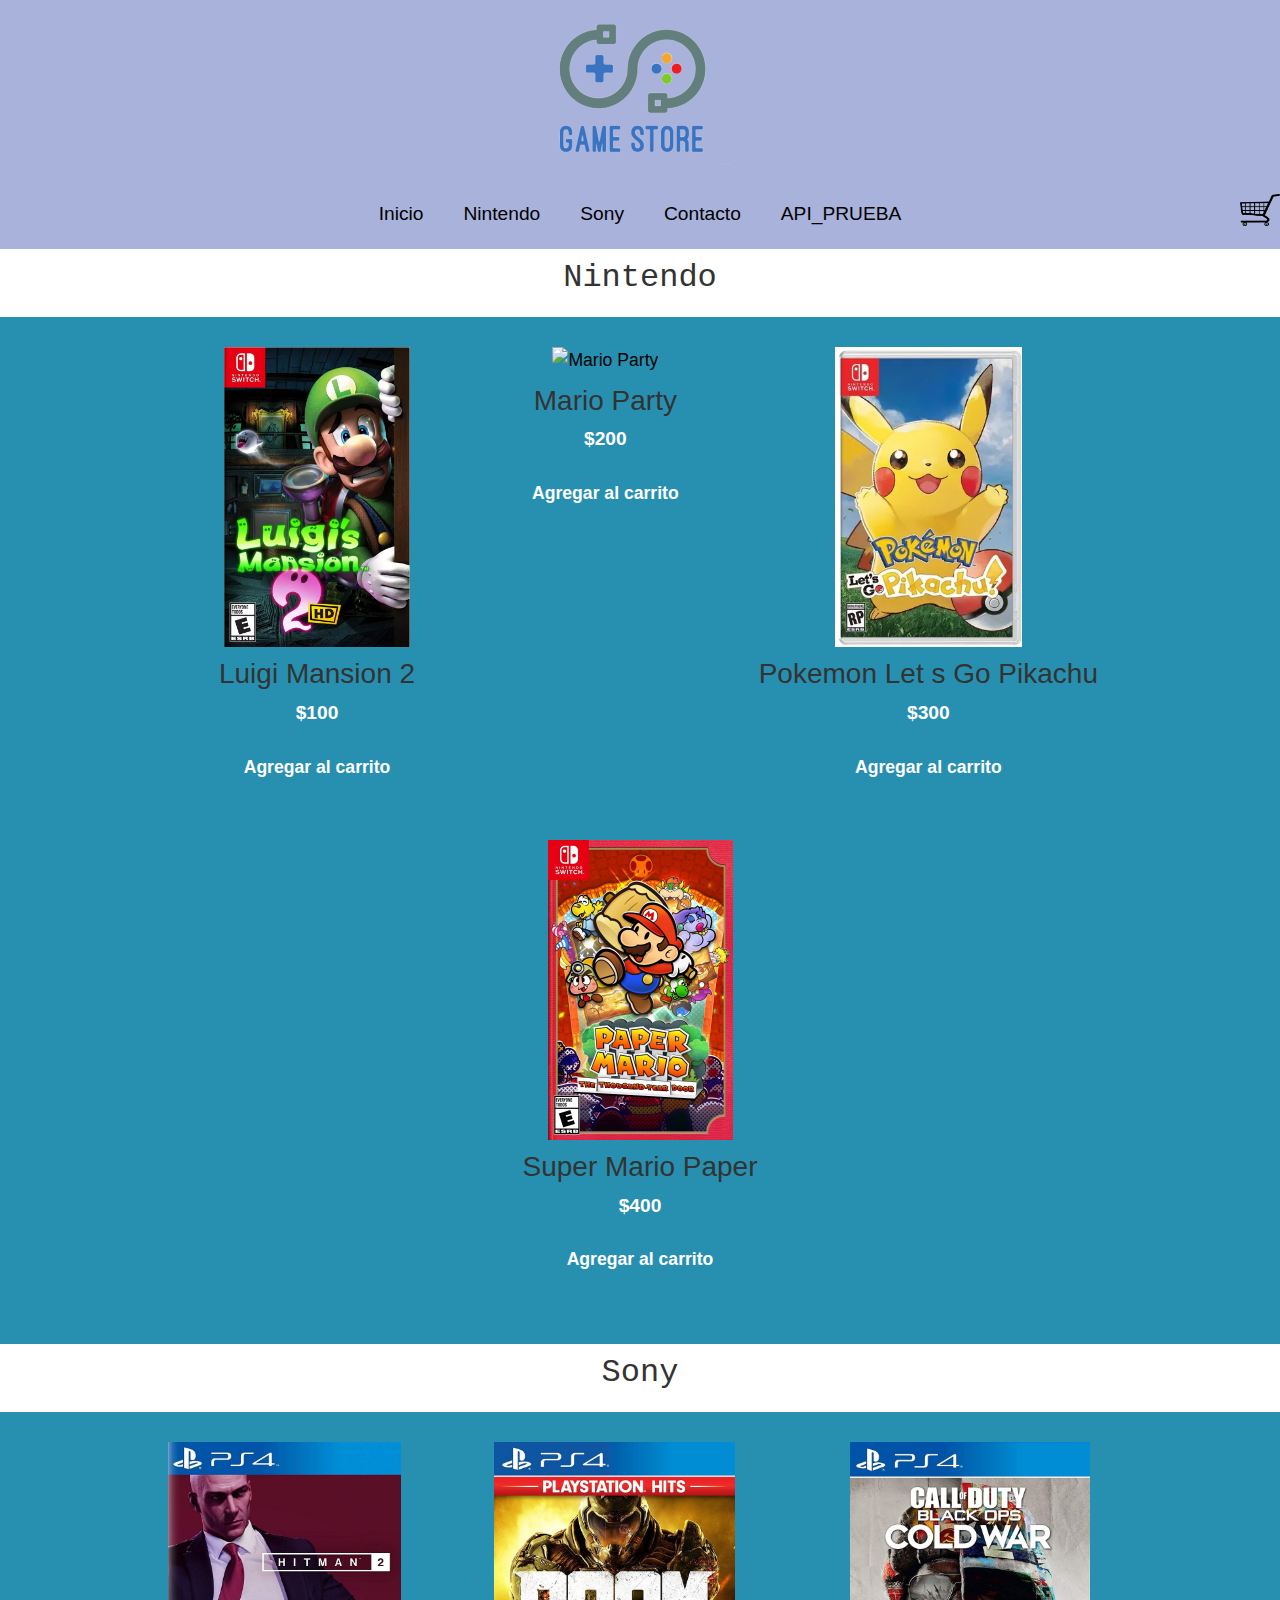
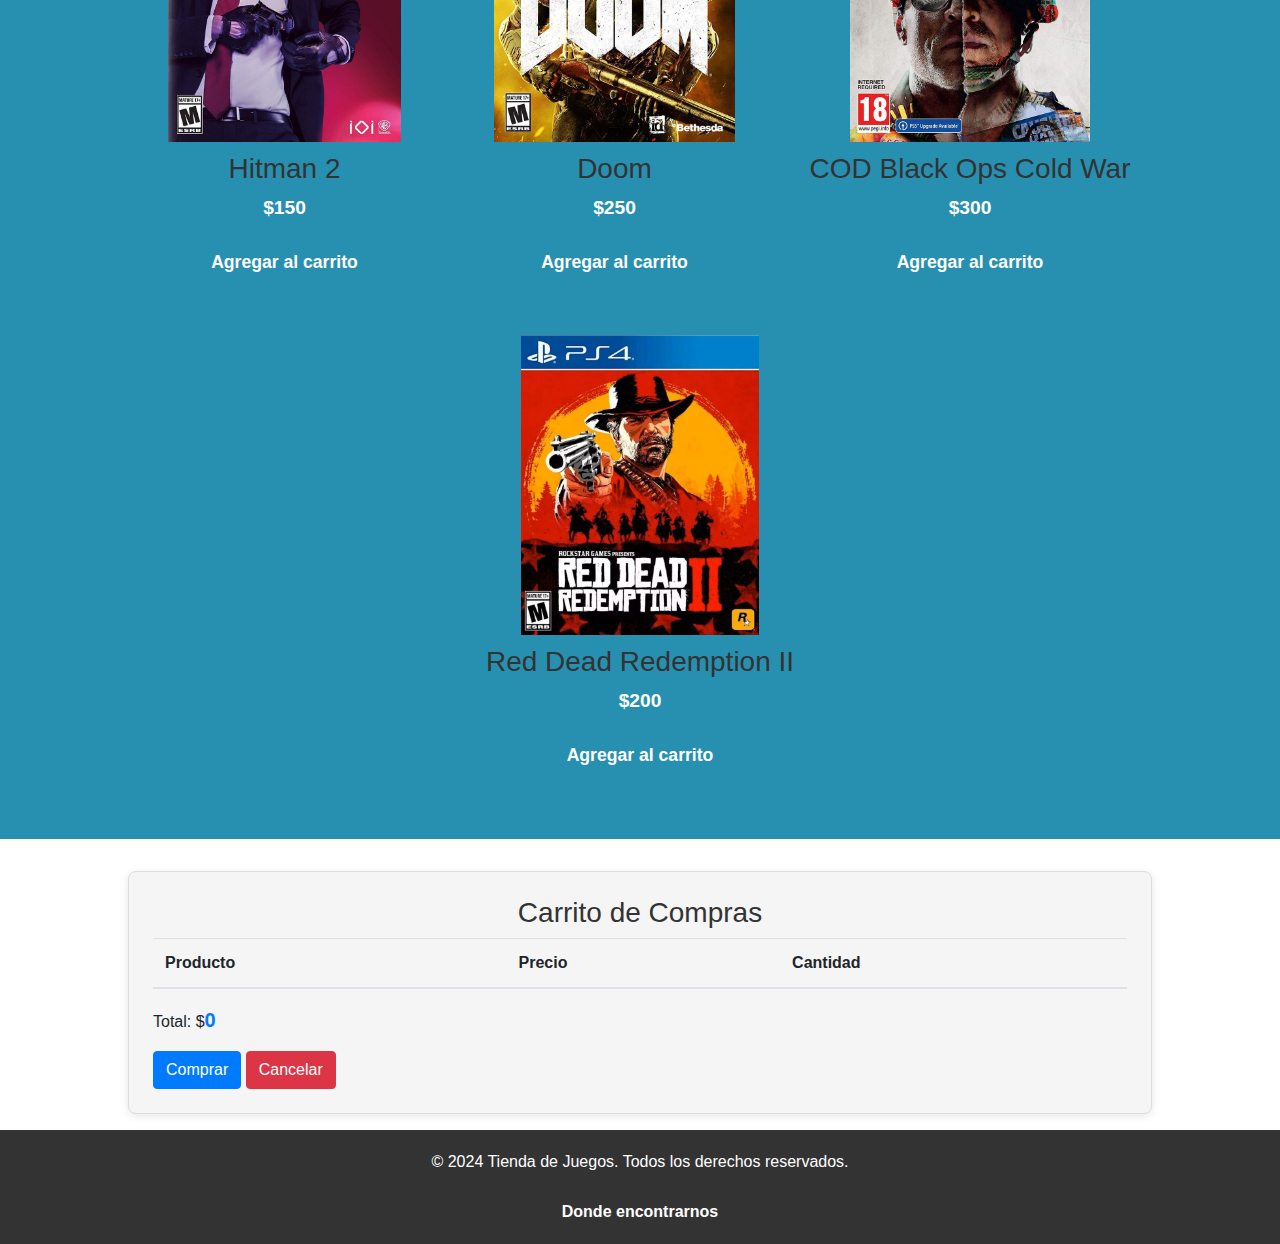
==== commit 3defadb5: "- diseño de index - carrito.js - cambios de estilo - modificación de archivo script.js" ====
--- a/index.html
+++ b/index.html
@@ -15,27 +15,32 @@
       rel="stylesheet"
     />
 
-    <!-- <script src="script.js"></script> -->
+    <link
+      href="https://stackpath.bootstrapcdn.com/bootstrap/4.5.2/css/bootstrap.min.css"
+      rel="stylesheet"
+    />
+
+    <script src="js/carrito.js"></script>
   </head>
 
   <body>
     <header>
       <!-- Logo -->
-      <a href="index.html">
-        <img
-          src="img/logo.png"
-          alt="Logo Tienda de Juegos"
-          width="200"
-          height="180"
-        />
-      </a>
+      <div class="logo">
+        <a href="index.html">
+          <img
+            src="img/logo.png"
+            alt="Logo Tienda de Juegos"
+            width="200"
+            height="180"
+          />
+        </a>
+      </div>
 
       <!-- Menú de navegación -->
       <nav>
         <div class="carrito">
-          <a href=""
-            ><img src="img/carritodecompras.png" width="40" height="32"
-          /></a>
+          <a href="#carrito"><img src="img/carritodecompras.png" width="40" height="32" /></a>
         </div>
 
         <div class="categorias" id="categorias">
@@ -61,7 +66,6 @@
             aria-label="Contacto"
             >Contacto</a
           >
-
           <a
             href="api.html"
             target="_blank"
@@ -74,119 +78,53 @@
     </header>
 
     <main>
-      <!-- Sección de juegos Nintendo -->
       <section id="Nintendo" class="contenedor1">
         <h3 class="tituloSeccion">Nintendo</h3>
         <div class="colorContenedor">
-          <div class="imagenes centrarimagenes">
-            <div class="textoSeccion">
-              <a class="quitarSubrayado" href="">
-                <img
-                  src="img/Juegos/Nintendo/Luigi_Mansion_2.png"
-                  alt="Luigi Mansion 2"
-                />
-                <h3>Luigi Mansion 2</h3>
-              </a>
-            </div>
-            <div class="textoSeccion">
-              <a class="quitarSubrayado" href="">
-                <img
-                  src="img/Juegos/Nintendo/Mario_Party.png"
-                  alt="Mario Party"
-                />
-                <h3>Mario Party</h3>
-              </a>
-            </div>
-            <div class="textoSeccion">
-              <a class="quitarSubrayado" href="">
-                <img
-                  src="img/Juegos/Nintendo/Pokemon_Let's_Go_Pikachu.png"
-                  alt="Pokemon Let's Go Pikachu"
-                />
-                <h3>Pokemon Let's Go Pikachu</h3>
-              </a>
-            </div>
-            <div class="textoSeccion">
-              <a class="quitarSubrayado" href="">
-                <img
-                  src="img/Juegos/Nintendo/Super_Mario_Paper.webp"
-                  alt="Super Mario Paper"
-                />
-                <h3>Super Mario Paper</h3>
-              </a>
-            </div>
+          <div class="imagenes centrarimagenes" id="listaDeProductosNintendo">
+            <!-- productos de nintendo -->
           </div>
         </div>
       </section>
 
-      <!-- Sección de juegos Sony -->
       <section id="Sony" class="contenedor2">
         <h3 class="tituloSeccion">Sony</h3>
         <div class="colorContenedor">
-          <div class="imagenes">
-            <div class="centrarimagenes">
-              <div class="textoSeccion">
-                <a class="quitarSubrayado" href="">
-                  <img src="img/Juegos/Sony/PS4/HITMAN_2.jfif" alt="Hitman 2" />
-                  <h3>Hitman 2</h3>
-                </a>
-              </div>
-              <div class="textoSeccion">
-                <a class="quitarSubrayado" href="">
-                  <img src="img/Juegos/Sony/PS4/DOOM.jfif" alt="Doom" />
-                  <h3>Doom</h3>
-                </a>
-              </div>
-              <div class="textoSeccion">
-                <a class="quitarSubrayado" href="">
-                  <img
-                    src="img/Juegos/Sony/PS4/CALL_OF_DUTY_BLACK_OPS_COLD_WAR.jfif"
-                    alt="COD Black Ops Cold War"
-                  />
-                  <h3>COD Black Ops Cold War</h3>
-                </a>
-              </div>
-              <div class="textoSeccion">
-                <a class="quitarSubrayado" href="">
-                  <img
-                    src="img/Juegos/Sony/PS4/PLANTS_VS_ZOMBIES_GARDEN_WARFARE.jfif"
-                    alt="Plants VS Zombies Warfare"
-                  />
-                  <h3>Plants VS Zombies Warfare</h3>
-                </a>
-              </div>
-              <div class="textoSeccion">
-                <a class="quitarSubrayado" href="">
-                  <img
-                    src="img/Juegos/Sony/PS4/STREET_FIGHTER_V.jfif"
-                    alt="Street Fighter V"
-                  />
-                  <h3>Street Fighter V</h3>
-                </a>
-              </div>
-              <div class="textoSeccion">
-                <a class="quitarSubrayado" href="">
-                  <img
-                    src="img/Juegos/Sony/PS4/Red_Dead_Redemption_II.jfif"
-                    alt="Red Dead Redemption II"
-                  />
-                  <h3>Red Dead Redemption II</h3>
-                </a>
-              </div>
-              <div class="textoSeccion">
-                <a class="quitarSubrayado" href="">
-                  <img
-                    src="img/Juegos/Sony/PS4/Sonic_Mania.jpg"
-                    alt="Sonic Mania"
-                  />
-                  <h3>Sonic Mania</h3>
-                </a>
-              </div>
-            </div>
+          <div class="imagenes centrarimagenes" id="listaDeProductosSony">
+            <!-- productos de Sony -->
           </div>
         </div>
       </section>
     </main>
+
+    <!-- Carrito -->
+    <section id="carrito">
+      <h3>Carrito de Compras</h3>
+      <div class="table-responsive-sm">
+        <table class="table">
+          <thead>
+            <tr>
+              <th>Producto</th>
+              <th>Precio</th>
+              <th>Cantidad</th>
+            </tr>
+          </thead>
+          <tbody id="tablaCarrito">
+            <!-- productos del carrito-->
+          </tbody>
+        </table>
+      </div>
+
+      <p>Total: $<span id="total">0</span></p>
+
+      <button type="button" class="btn btn-primary" onclick="comprar()">
+        Comprar
+      </button>
+      <button type="button" class="btn btn-danger" >
+        Cancelar
+      </button>
+
+    </section>
 
     <!-- Footer -->
     <footer>
--- a/css/style.css
+++ b/css/style.css
@@ -5,10 +5,80 @@
   font-family: 'Roboto Condensed', sans-serif;
 }
 
+/* Sección del Contenedor de Productos */
 .colorContenedor {
   background-color: #2790b0;
   padding: 10px 0 4%;
 }
+
+.tituloSeccion {
+  text-align: center;
+  font-size: 2rem;
+  font-family: "Courier New", Courier, monospace;
+  margin-bottom: 20px;
+  padding-top: 10px;
+}
+
+.centrarimagenes {
+  display: flex;
+  flex-wrap: wrap;
+  justify-content: center;
+  gap: 20px;
+}
+
+/* Agrupamos la clase .producto para los elementos de productos */
+.producto {
+  padding: 10px 20px;
+  font-size: 1.1rem;
+  text-align: center;
+  color: black;
+}
+
+/* Eliminar subrayado y color en los enlaces de los productos */
+.producto a {
+  text-decoration: none;
+  color: black;
+}
+
+
+/* Estilo común para las imágenes de los productos */
+.producto img {
+  margin: 10px;
+  width: 250px;
+  height: 300px;
+  object-fit: contain;
+  transition: transform 0.5s ease;
+}
+
+/* Efecto hover en las imágenes de los productos */
+.centrarimagenes .producto:hover img {
+  transform: scale(1.1);
+}
+
+/* Botón de agregar al carrito */
+.agregarCarrito {
+  background-color: #2790b0;
+  color: white;
+  font-size: 1.1rem;
+  font-weight: bold;
+  border: none;
+  border-radius: 4px;
+  padding: 10px 20px;
+  cursor: pointer;
+  transition: background-color 0.3s ease;
+}
+
+.agregarCarrito:hover {
+  background-color: #1d6f8b;
+}
+
+/* Estilo del precio */
+.precio {
+  font-size: 1.2rem;
+  color: #ffffff;
+  font-weight: bold;
+}
+
 
 /* Estilos del logo */
 .logo {
@@ -55,49 +125,6 @@
   display: flex;
 }
 
-/* Títulos de las secciones */
-.tituloSeccion {
-  text-align: center;
-  font-size: 2rem;
-  font-family: "Courier New", Courier, monospace;
-  /* color: #fff; */
-  margin-bottom: 20px;
-}
-
-/* Estilos para las imágenes de los juegos */
-.centrarimagenes {
-  display: flex;
-  flex-wrap: wrap;
-  justify-content: center;
-  gap: 20px;
-}
-
-/* Estilos de los productos */
-.textoSeccion {
-  padding: 10px 20px;
-  font-size: 1.1rem;
-  text-align: center;
-  color: black;
-}
-
-.quitarSubrayado {
-  text-decoration: none;
-  color: black;
-}
-
-/* Estilo de las imágenes dentro de los productos */
-.imagenes img {
-  margin: 10px;
-  width: 250px;
-  height: 300px;
-  object-fit: contain;
-  transition: transform 0.5s ease;
-}
-
-/* Efecto hover en las imágenes */
-.centrarimagenes .textoSeccion:hover img {
-  transform: scale(1.1);
-}
 
 /* Estilos del footer */
 footer {
@@ -109,16 +136,16 @@
 }
 
 footer a {
-  color: #ffffff; /* Color blanco para el enlace */
-  text-decoration: none; /* Elimina el subrayado */
+  color: #ffffff; 
+  text-decoration: none;
   font-weight: bold;
   margin-top: 10px;
   display: inline-block;
 }
 
 footer a:hover {
-  color: #f39c12; /* Color dorado en hover */
-  text-decoration: underline; /* Subrayado al pasar el mouse */
+  color: #f39c12;
+  text-decoration: underline;
 }
 
 
@@ -129,39 +156,38 @@
 /* Estilos globales para el formulario */
 .form-contacto {
   width: 100%;
-  max-width: 600px; /* Limita el ancho máximo del formulario */
-  margin: 30px auto; /* Centra el formulario y le da un espacio desde arriba */
+  max-width: 600px;
+  margin: 30px auto;
   padding: 20px;
-  background-color: #f9f9f9; /* Fondo suave para el formulario */
-  border-radius: 8px; /* Bordes redondeados */
+  background-color: #f9f9f9;
+  border-radius: 8px;
   box-shadow: 0 4px 8px rgba(0, 0, 0, 0.1); /* Sombra sutil */
 }
 
-/* Estilos para las etiquetas */
 .form-contacto label {
   display: block;
   margin-bottom: 8px;
   font-size: 1rem;
   font-weight: bold;
-  color: #333; /* Color oscuro para las etiquetas */
+  color: #333;
 }
 
 /* Estilos para los campos de entrada de texto */
 .form-contacto input,
 .form-contacto textarea {
-  width: 100%; /* Hace que los campos ocupen todo el ancho disponible */
-  padding: 12px; /* Relleno dentro de los campos */
-  margin-bottom: 15px; /* Espacio entre los campos */
-  font-size: 1rem; /* Tamaño de la fuente */
-  border: 1px solid #ccc; /* Borde gris claro */
-  border-radius: 4px; /* Bordes ligeramente redondeados */
+  width: 100%;
+  padding: 12px; 
+  margin-bottom: 15px; 
+  font-size: 1rem;
+  border: 1px solid #ccc; 
+  border-radius: 4px;
   box-sizing: border-box; /* Asegura que el padding no afecte el tamaño total */
 }
 
 /* Efecto de enfoque en los campos de entrada */
 .form-contacto input:focus,
 .form-contacto textarea:focus {
-  border-color: #2790b0; /* Borde azul cuando el campo está en foco */
+  border-color: #2790b0; 
   outline: none; /* Elimina el contorno por defecto */
 }
 
@@ -169,8 +195,8 @@
 .form-contacto button {
   width: 100%;
   padding: 12px;
-  background-color: #2790b0; /* Fondo azul */
-  color: white; /* Texto blanco */
+  background-color: #2790b0; 
+  color: white;
   font-size: 1.1rem;
   font-weight: bold;
   border: none;
@@ -181,7 +207,7 @@
 
 /* Efecto hover en el botón */
 .form-contacto button:hover {
-  background-color: #1d6f8b; /* Azul más oscuro cuando el cursor está encima */
+  background-color: #1d6f8b;
 }
 
 /* Estilos para el área de texto */
@@ -189,7 +215,7 @@
   resize: vertical; /* Permite que el usuario cambie el tamaño de la caja de texto solo verticalmente */
 }
 
-/* Mensaje de éxito o error (si lo necesitas) */
+/* Mensaje de éxito o error */
 .form-contacto .mensaje {
   font-size: 1rem;
   color: green;
@@ -249,3 +275,41 @@
 .boton-volver:focus {
   outline: none; /* Elimina el contorno cuando está enfocado */
 }
+
+
+
+
+/* Contenedor principal del carrito */
+#carrito {
+  width: 80%;
+  margin: 2em auto;
+  background-color: #fff;
+  padding: 1.5em;
+  box-shadow: 0 2px 8px rgba(0, 0, 0, 0.1);
+  border-radius: 8px;
+  background-color: #f5f5f5;
+
+  border-collapse: collapse;
+  margin-bottom: 1em;
+  border: 1px solid #ddd;
+
+}
+
+h3 {
+  text-align: center;
+  margin-bottom: 1em;
+  font-size: 24px;
+  color: #333;
+}
+
+
+
+
+#total {
+  font-size: 20px;
+  text-align: right;
+  margin-top: 1em;
+  font-weight: bold;
+  color: #333;
+  color: #007bff;
+}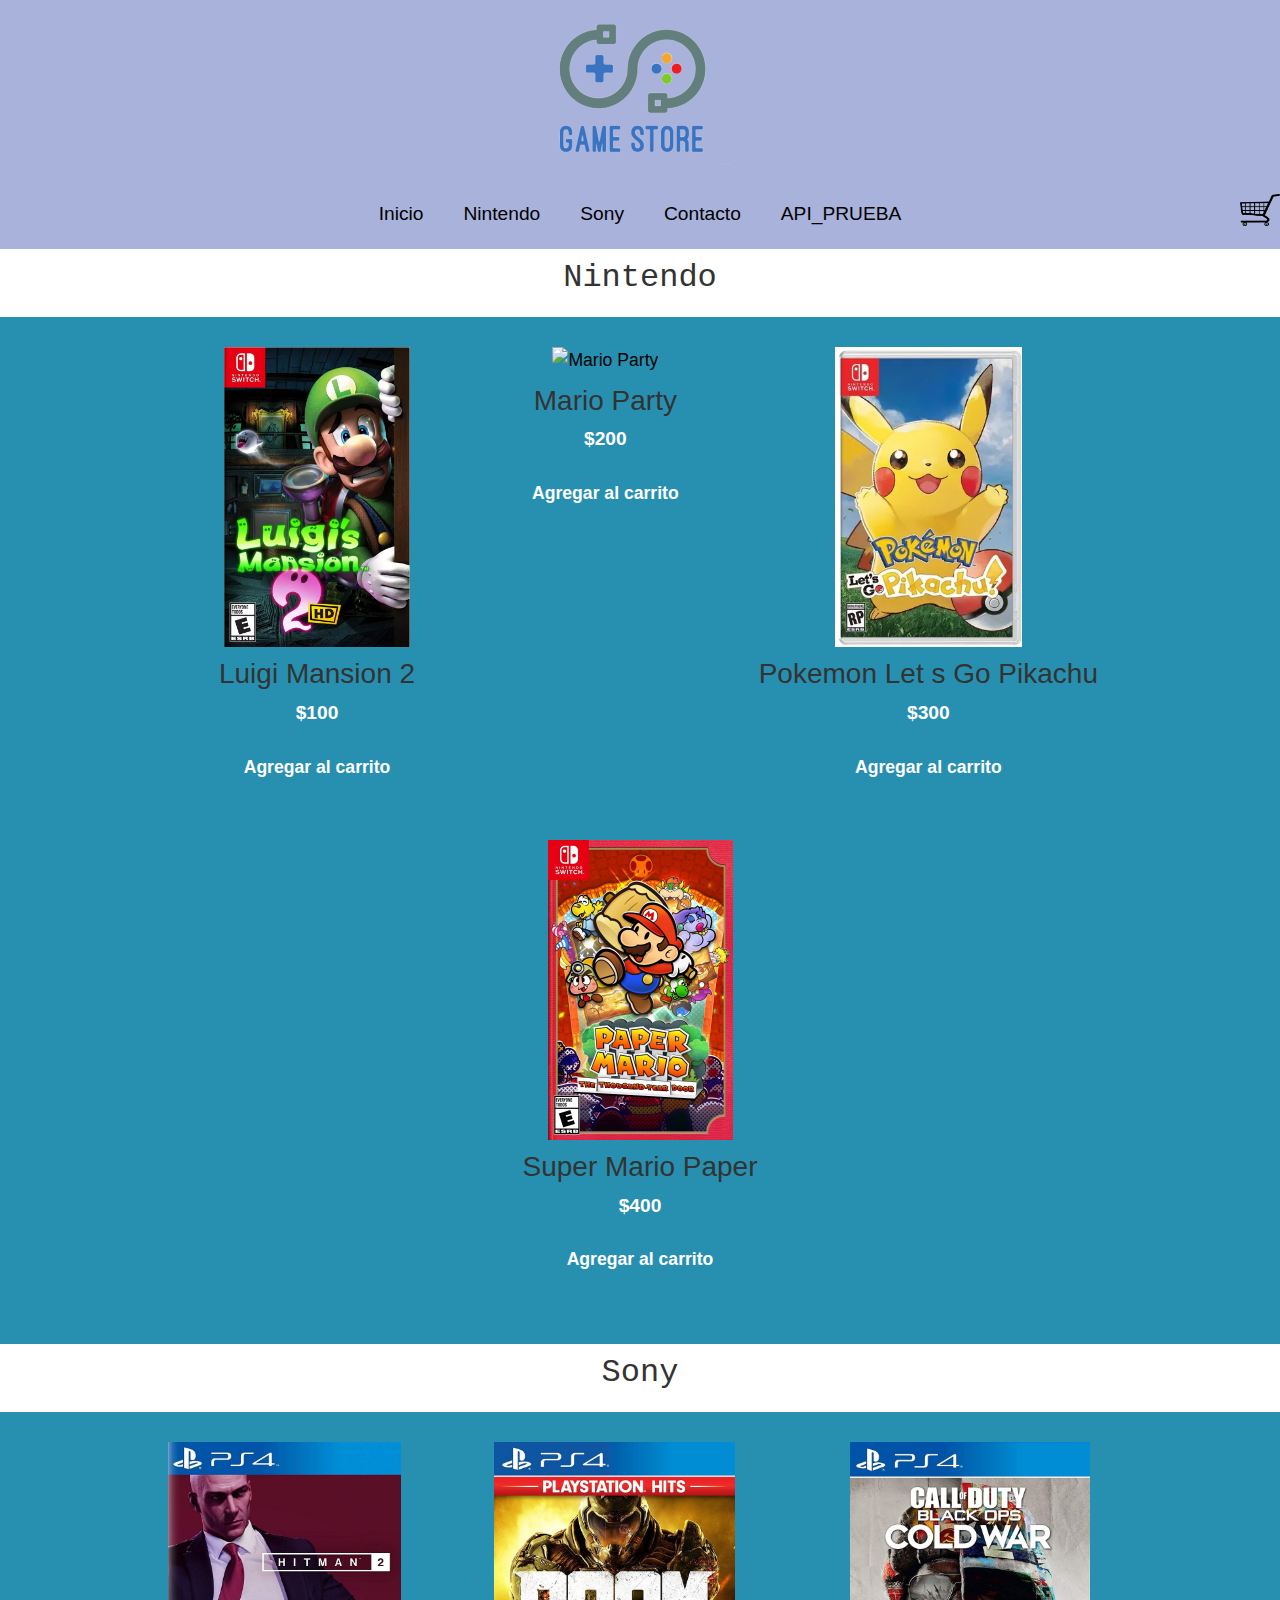
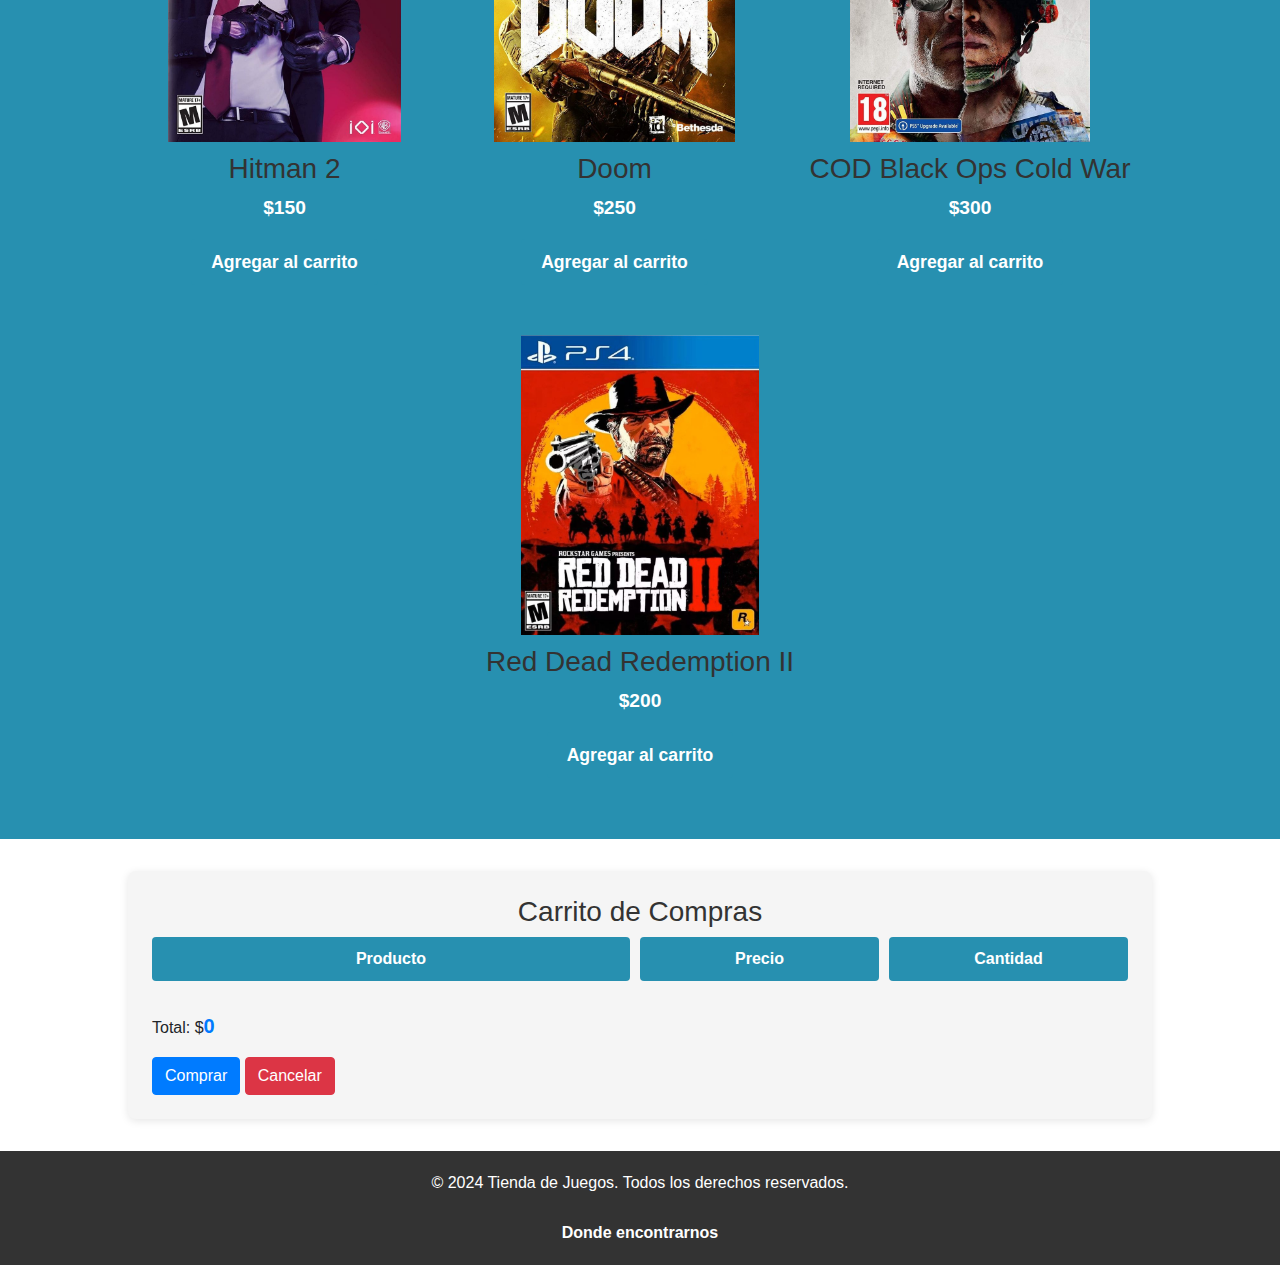
==== commit f718c56c: "separación css y js" ====
--- a/index.html
+++ b/index.html
@@ -6,6 +6,8 @@
     <title>Game Store</title>
 
     <link href="css/style.css" rel="stylesheet" type="text/css" />
+    <link href="css/page.style.css" rel="stylesheet" type="text/css" />
+
 
     <!-- Fuentes de Google -->
     <link rel="preconnect" href="https://fonts.googleapis.com" />
@@ -40,7 +42,9 @@
       <!-- Menú de navegación -->
       <nav>
         <div class="carrito">
-          <a href="#carrito"><img src="img/carritodecompras.png" width="40" height="32" /></a>
+          <a href="#carrito"
+            ><img src="img/carritodecompras.png" width="40" height="32"
+          /></a>
         </div>
 
         <div class="categorias" id="categorias">
@@ -100,32 +104,23 @@
     <!-- Carrito -->
     <section id="carrito">
       <h3>Carrito de Compras</h3>
-      <div class="table-responsive-sm">
-        <table class="table">
-          <thead>
-            <tr>
-              <th>Producto</th>
-              <th>Precio</th>
-              <th>Cantidad</th>
-            </tr>
-          </thead>
-          <tbody id="tablaCarrito">
-            <!-- productos del carrito-->
-          </tbody>
-        </table>
+      <div class="carrito-grid">
+        <div class="carrito-header">
+          <div>Producto</div>
+          <div>Precio</div>
+          <div>Cantidad</div>
+        </div>
+        <div id="tablaCarrito">
+          <!-- Aquí se agregarán los productos -->
+        </div>
       </div>
-
       <p>Total: $<span id="total">0</span></p>
-
-      <button type="button" class="btn btn-primary" onclick="comprar()">
-        Comprar
-      </button>
-      <button type="button" class="btn btn-danger" >
-        Cancelar
-      </button>
-
+      <button type="button" class="btn btn-primary" onclick="comprar()">Comprar</button>
+      <a href="">
+        <button type="button" class="btn btn-danger">Cancelar</button>
+      </a>
     </section>
-
+        
     <!-- Footer -->
     <footer>
       <p>&copy; 2024 Tienda de Juegos. Todos los derechos reservados.</p>
--- a/css/style.css
+++ b/css/style.css
@@ -1,9 +1,3 @@
-/* Estilos globales */
-body {
-  background-color: #ffffff;
-  margin: 0;
-  font-family: 'Roboto Condensed', sans-serif;
-}
 
 /* Sección del Contenedor de Productos */
 .colorContenedor {
@@ -39,7 +33,6 @@
   text-decoration: none;
   color: black;
 }
-
 
 /* Estilo común para las imágenes de los productos */
 .producto img {
@@ -80,200 +73,52 @@
 }
 
 
-/* Estilos del logo */
-.logo {
-  display: flex;
-  justify-content: center;
-  align-items: center;
-}
-
-/* Header */
-header {
-  display: flex;
-  flex-direction: column;
-  align-items: center;
-  padding: 10px 20px;
-  background-color: #a8b2db;
-}
-
-/* Menú de navegación */
-header .categorias {
-  display: flex;
-  justify-content: center;
-}
-
-header .categorias a {
-  color: black;
-  margin: 5px 10px;
-  font-size: 1.2rem;
-  font-weight: 500;
-  text-decoration: none;
-  padding: 5px 10px;
-  font-family: "Trebuchet MS", sans-serif;
-  transition: transform 0.3s ease-in-out;
-}
-
-header .categorias a:hover {
-  transform: scale(1.1);
-}
-
-/* Estilos del carrito */
-header .carrito {
-  position: absolute;
-  right: 0;
-  font-size: 1.5rem;
-  display: flex;
-}
-
-
-/* Estilos del footer */
-footer {
-  text-align: center;
-  padding: 20px;
-  background-color: #333;
-  color: white;
-  font-family: Arial, sans-serif;
-}
-
-footer a {
-  color: #ffffff; 
-  text-decoration: none;
-  font-weight: bold;
-  margin-top: 10px;
-  display: inline-block;
-}
-
-footer a:hover {
-  color: #f39c12;
-  text-decoration: underline;
-}
-
-
-
 
 /* ------------------ form.html --------------------- */
-
-/* Estilos globales para el formulario */
-.form-contacto {
-  width: 100%;
-  max-width: 600px;
-  margin: 30px auto;
-  padding: 20px;
-  background-color: #f9f9f9;
+.confirmacion {
+  background-color: #ffffff;
+  padding: 30px;
+  text-align: center;
   border-radius: 8px;
-  box-shadow: 0 4px 8px rgba(0, 0, 0, 0.1); /* Sombra sutil */
-}
-
-.form-contacto label {
-  display: block;
-  margin-bottom: 8px;
-  font-size: 1rem;
-  font-weight: bold;
-  color: #333;
-}
-
-/* Estilos para los campos de entrada de texto */
-.form-contacto input,
-.form-contacto textarea {
-  width: 100%;
-  padding: 12px; 
-  margin-bottom: 15px; 
-  font-size: 1rem;
-  border: 1px solid #ccc; 
-  border-radius: 4px;
-  box-sizing: border-box; /* Asegura que el padding no afecte el tamaño total */
-}
-
-/* Efecto de enfoque en los campos de entrada */
-.form-contacto input:focus,
-.form-contacto textarea:focus {
-  border-color: #2790b0; 
-  outline: none; /* Elimina el contorno por defecto */
-}
-
-/* Estilo para el botón de envío */
-.form-contacto button {
-  width: 100%;
-  padding: 12px;
-  background-color: #2790b0; 
-  color: white;
-  font-size: 1.1rem;
-  font-weight: bold;
-  border: none;
-  border-radius: 4px;
-  cursor: pointer;
-  transition: background-color 0.3s ease; /* Efecto al pasar el ratón */
-}
-
-/* Efecto hover en el botón */
-.form-contacto button:hover {
-  background-color: #1d6f8b;
-}
-
-/* Estilos para el área de texto */
-.form-contacto textarea {
-  resize: vertical; /* Permite que el usuario cambie el tamaño de la caja de texto solo verticalmente */
-}
-
-/* Mensaje de éxito o error */
-.form-contacto .mensaje {
-  font-size: 1rem;
-  color: green;
-  margin-top: 20px;
-}
-
-
-
-
-
-/* ------------------ contact.html --------------------- */
-
-/* Estilo global para la clase confirmacion */
-.confirmacion {
-  background-color: #ffffff; /* Fondo blanco */
-  padding: 30px;
-  text-align: center; /* Centra el texto */
-  border-radius: 8px; /* Bordes redondeados */
   box-shadow: 0 4px 12px rgba(0, 0, 0, 0.1); /* Sombra suave para el contenedor */
   width: 100%;
-  max-width: 500px; /* Limita el ancho máximo de la sección */
-  margin: 100px auto; /* Centra la sección en la página y la separa de los bordes */
+  max-width: 500px;
+  margin: 100px auto;
 }
 
 /* Estilo para los títulos */
 .confirmacion h3 {
   font-size: 2rem;
-  font-family: 'Roboto Condensed', sans-serif;
-  color: #2790b0; /* Azul que combina con el tema */
+  font-family: "Roboto Condensed", sans-serif;
+  color: #2790b0;
   margin-bottom: 10px;
 }
 
 .confirmacion h4 {
   font-size: 1.2rem;
-  color: #666; /* Gris oscuro para el texto secundario */
+  color: #666;
   margin-bottom: 20px;
 }
 
 /* Estilo para el botón de volver */
 .boton-volver {
   padding: 12px 25px;
-  background-color: #2790b0; /* Azul del tema */
+  background-color: #2790b0;
   color: white;
   font-size: 1.1rem;
   font-weight: bold;
   border: none;
   border-radius: 4px;
   cursor: pointer;
-  transition: background-color 0.3s ease; /* Efecto de transición para el hover */
-}
-
-/* Efecto hover en el botón */
+  transition: background-color 0.3s ease;
+}
+
 .boton-volver:hover {
-  background-color: #1d6f8b; /* Azul más oscuro cuando se pasa el cursor */
+  background-color: #1d6f8b;
 }
 
 .boton-volver:focus {
-  outline: none; /* Elimina el contorno cuando está enfocado */
+  outline: none;
 }
 
 
@@ -288,11 +133,6 @@
   box-shadow: 0 2px 8px rgba(0, 0, 0, 0.1);
   border-radius: 8px;
   background-color: #f5f5f5;
-
-  border-collapse: collapse;
-  margin-bottom: 1em;
-  border: 1px solid #ddd;
-
 }
 
 h3 {
@@ -301,9 +141,6 @@
   font-size: 24px;
   color: #333;
 }
-
-
-
 
 #total {
   font-size: 20px;
@@ -312,4 +149,83 @@
   font-weight: bold;
   color: #333;
   color: #007bff;
-}+}
+
+.carrito-grid {
+  display: grid;
+  grid-template-columns: 2fr 1fr 1fr; /* Tres columnas: Producto, Precio, Cantidad */
+  grid-gap: 10px;
+  margin-bottom: 20px;
+}
+
+.carrito-header {
+  font-weight: bold;
+  display: contents; /* los elementos de la cabecera se comporten como celdas de una tabla */
+}
+
+.carrito-header div {
+  text-align: center;
+  padding: 10px;
+  background-color: #2790b0;
+  color: white;
+  border-radius: 4px;
+}
+
+#tablaCarrito {
+  display: flex;
+  flex-direction: column;
+}
+
+#tablaCarrito > div {
+  display: grid;
+  grid-template-columns: 2fr 1fr 1fr;
+  grid-gap: 10px;
+  padding: 10px;
+  margin-bottom: 10px;
+  background-color: #f9f9f9;
+  border: 1px solid #ddd;
+  border-radius: 8px;
+}
+
+#tablaCarrito > div:hover {
+  background-color: #f1f1f1;
+}
+
+#tablaCarrito div div {
+  text-align: center;
+  padding: 10px;
+}
+
+#tablaCarrito div div:first-child {
+  text-align: left;
+}
+
+#tablaCarrito div div:last-child {
+  display: flex;
+  justify-content: center;
+  align-items: center;
+}
+
+button {
+  padding: 10px;
+  font-size: 1rem;
+  border-radius: 4px;
+  cursor: pointer;
+  margin-top: 10px;
+}
+
+.btn-primary {
+  background-color: #007bff;
+  color: white;
+  border: none;
+}
+
+.btn-danger {
+  background-color: #dc3545;
+  color: white;
+  border: none;
+}
+
+.btn-primary:hover, .btn-danger:hover {
+  opacity: 0.8;
+}
--- a/css/page.style.css
+++ b/css/page.style.css
@@ -0,0 +1,74 @@
+/* Estilos globales */
+body {
+  background-color: #ffffff;
+  margin: 0;
+}
+
+/* Estilos del logo */
+.logo {
+  display: flex;
+  justify-content: center;
+  align-items: center;
+}
+
+/* Header */
+header {
+  margin: 0;
+  margin-top: 0%;
+  display: flex;
+  flex-direction: column;
+  align-items: center;
+  padding: 10px 20px;
+  background-color: #a8b2db;
+}
+
+/* Menú de navegación */
+header .categorias {
+  display: flex;
+  justify-content: center;
+}
+
+header .categorias a {
+  color: black;
+  margin: 5px 10px;
+  font-size: 1.2rem;
+  font-weight: 500;
+  text-decoration: none;
+  padding: 5px 10px;
+  font-family: "Trebuchet MS", sans-serif;
+  transition: transform 0.3s ease-in-out;
+}
+
+header .categorias a:hover {
+  transform: scale(1.1);
+}
+
+/* Estilos del carrito */
+header .carrito {
+  position: absolute;
+  right: 0;
+  font-size: 1.5rem;
+  display: flex;
+}
+
+/* Estilos del footer */
+footer {
+  text-align: center;
+  padding: 20px;
+  background-color: #333;
+  color: white;
+  font-family: Arial, sans-serif;
+}
+
+footer a {
+  color: #ffffff;
+  text-decoration: none;
+  font-weight: bold;
+  margin-top: 10px;
+  display: inline-block;
+}
+
+footer a:hover {
+  color: #f39c12;
+  text-decoration: underline;
+}
